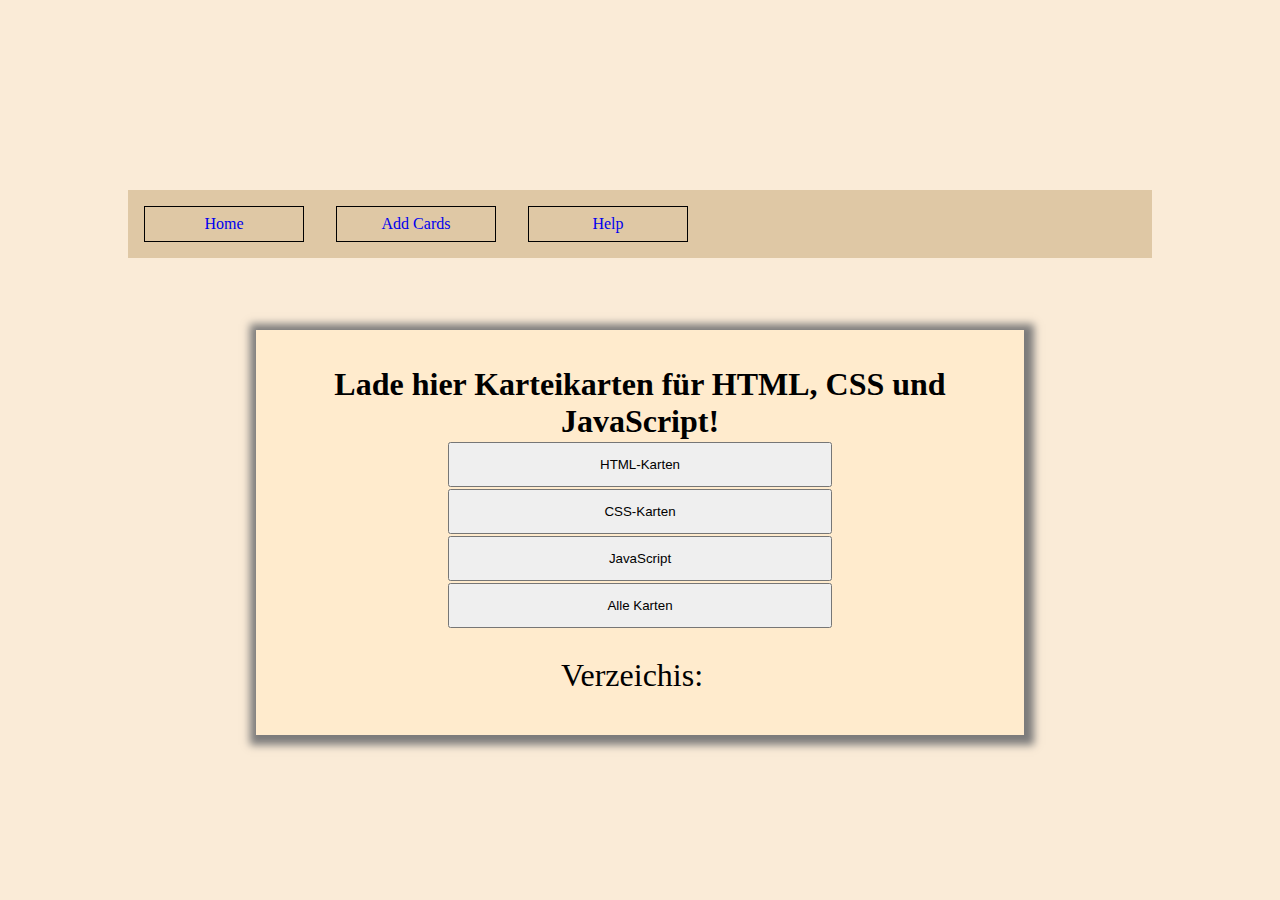
==== addCards.html @ 158c8177 "Fehler behoben, Funktion für schwere Karten hinzugefügt um diese öfter wiederholen zu können" ====
<!DOCTYPE html>
<html lang="de">
  <head>
    <meta charset="UTF-8" />
    <meta name="viewport" content="width=device-width, initial-scale=1.0" />
    <title>Karteikarten</title>
    <link rel="stylesheet" href="style.css" />
  </head>
  <body onload="render()">
    <header></header>
    <aside class="navContent">
      <ul class="navi">
        <li class="myCards"><a href="index.html">Home</a></li>
        <li class="addCards"><a href="#">Add Cards</a></li>
        <li class="help"><a href="#">Help</a></li>
      </ul>
    </aside><div class="content">
    <div class="addCard">
      <div class="cardCollection">
        <h4 class="uebh2">Lade hier Karteikarten für HTML, CSS und JavaScript!</h4>
        <p class="cardLoad">

          <button class="HTML" onclick="htmlCardsLoad()">HTML-Karten</button>
          <button class="cssCards" onclick="cssCardsLoad()">CSS-Karten</button>
          <button class="JavaScript" onclick="jsCardsLoad()">JavaScript</button>
          <button class="allCards" onclick="allCardsLoad()">Alle Karten</button>

        </p>
        <p class="cardLoadContent"></p>
      </div>
<!--       <div>
      <label for="frage">Frage:</label>
      <textarea name="frage" id="frage"></textarea></div>
      <div>
        <label for="antwort">Antwort:</label>
        <textarea name="antwort" id="antwort"></textarea>                       

      </div> -->
<!--       
       <button  id="addCardSend" onclick="addNewCard()">Karte hinzufügen</button>
    </div> -->
    <label for="">Verzeichis:</label>
    <div id="cardList"></div>
  </div>
    <script src="script.js"></script>
  </body>
</html>
---- style.css ----
*{
    box-sizing: border-box;
    margin: 0;
    padding: 0;
}

body{
    background-color: antiquewhite;
    display: flex;
    flex-direction: column;
    justify-content: center;
    align-items: center;
    margin: 0;
    height: 100dvh;
    gap: 3rem;
}

.ueb {
    text-align: center;
    font-size: 3rem;
    color: #120b6e;
}

.card, .addCard{
    width: 60vw;
    height: 45vh;
    display: flex; /* Flexbox aktivieren */
    justify-content: center; /* Horizontale Zentrierung */
    align-items: center; /* Vertikale Zentrierung */
    text-align: center; /* Zusätzliche Absicherung */
    flex-wrap: wrap;
    margin: 1.5rem auto;
    padding: 2rem;
    gap: 1rem;
    background-color: blanchedalmond;
    box-shadow: rgb(124, 123, 123) 0.1rem 0.1rem 0.5rem 0.5rem;
    
    font-family: Georgia, 'Times New Roman', Times, serif;
    font-size: 2rem;
}

.cardsLoad{
    display: flex; /* Flexbox aktivieren */
    justify-content: center; /* Horizontale Zentrierung */
    align-items: center; /* Vertikale Zentrierung */
    text-align: center; /* Zusätzliche Absicherung */
    flex-wrap: wrap;
    gap: 1rem;

}
.cardsLoad h1{
    width: 80vw;
}


.navContent{
    background-color: rgb(223, 200, 165);
    width: 80vw;
    height: auto;
    

}

.navi, a{
    text-decoration: none;
    list-style: none;
}

.navi{
    display: flex;
    flex-direction: row;
    padding: 0;
    margin: 0;
    margin: auto;
    
    
}

li{
    width: 10rem;
    margin: 1rem;
    display: block;
    padding: .5rem;
    border: 0.1rem solid black;
    text-align: center;
}

textarea {
    width: 20vw;
    height: 20vh;

    padding: 1rem;
}

button {
    width: 30vw;
    height: 5vh;
}

#spanBadCard{
    width: 10rem;
    border: .1rem, solid black;
    
    text-align: center;
    display: flex;
    justify-content: center;
    align-items: center;
    gap: 0.5rem;
}

@media (max-width:  35rem){
    body{
        display: block;
    }

    .navContent{
        width: 100vw;
    }

    .navi{
        height: auto;
        width: 100vw;
 
    }
    .card{
        
        margin: 2.5rem auto;
    }
    #cardList, .addCard{
        width: 80vw;
        margin: 2rem auto;
        height: auto;
        
    }
    textarea{
        width: 80vw;
        height: 10vh;
    }

    #nextCard {
        display: flex;
        justify-content: center;
        
    }
}

#cardList  li {
    width: 70vw;
    font-size: 1rem;
    margin: 0.01 auto;
    padding: 0.1rem;
    display: inline-block;
    flex-wrap: wrap;
    border-radius: 0.3rem;
}


label {
    display: block;
    padding: .2rem;
}

.front{
    font-size: 2rem;
    transition: all 2s linear 0.1s ;
    overflow: hidden;
    transition: transform 0.3s ease, box-shadow 0.3s ease; /* Animation */
    
}

.back{
    font-size: 2rem;
    transition: all 2s linear 0.1s ;
    overflow: hidden;
    transition: transform 0.3s ease, box-shadow 0.3s ease; /* Animation */
    
}


.card:hover{
    cursor: pointer;
    background-color: bisque;
    padding: 1rem;
    transform: translateY(-.1rem);
}

#nextCard {
    display: flex;
    justify-content: center;
    gap: 1rem; /* Abstand zwischen den Kindelementen */
}


#spanBadCard.hidden {
    display: none; /* Überschreibt alle vorherigen display-Regeln */
}


input[type="checkbox"] {
    width: 1rem;  /* Breite */
    height: 1rem; /* Höhe */
    border: 2px solid #333; /* Rand der Checkbox */
    border-radius: 0.5rem; /* Ecken abrunden */
    background-color: #f0f0f0; /* Hintergrundfarbe */
    cursor: pointer; /* Zeigt, dass die Checkbox klickbar ist */
    appearance: none; /* Entfernt das Standarddesign der Checkbox */
    transition: background-color 0.3s ease; /* Sanfte Übergänge bei Farbänderungen */
}

/* Wenn die Checkbox angehakt ist */
input[type="checkbox"]:checked {
    background-color: #da2c2c; /* Hintergrundfarbe, wenn angehakt */
    border-color: #8e5338; /* Randfarbe bei aktiviertem Zustand */
}

/* Wenn die Checkbox fokussiert wird */
input[type="checkbox"]:focus {
    outline: 2px solid #2196F3; /* Blauer Rand bei Fokussierung */
}


/* masseage falls keine Karten geladen sind */
.message {
    background-color: #f8d7da;
    color: #8d1a26;
    padding: 1rem;
    border: 1px solid #f5c6cb;
    border-radius: 0.25rem;
    margin: 1rem 0;
    display: none; /* Anfangs ausgeblendet */
}

/* Optional: Stil für die Animation */
.message.show {
    display: block;
    animation: fadeInOut 7s forwards; /* Einfading + Ausblenden nach 3 Sekunden */
}

@keyframes fadeInOut {
    0% {
        opacity: 0;
    }
    50% {
        opacity: 1;
    }
    100% {
        opacity: 0;
    }
}
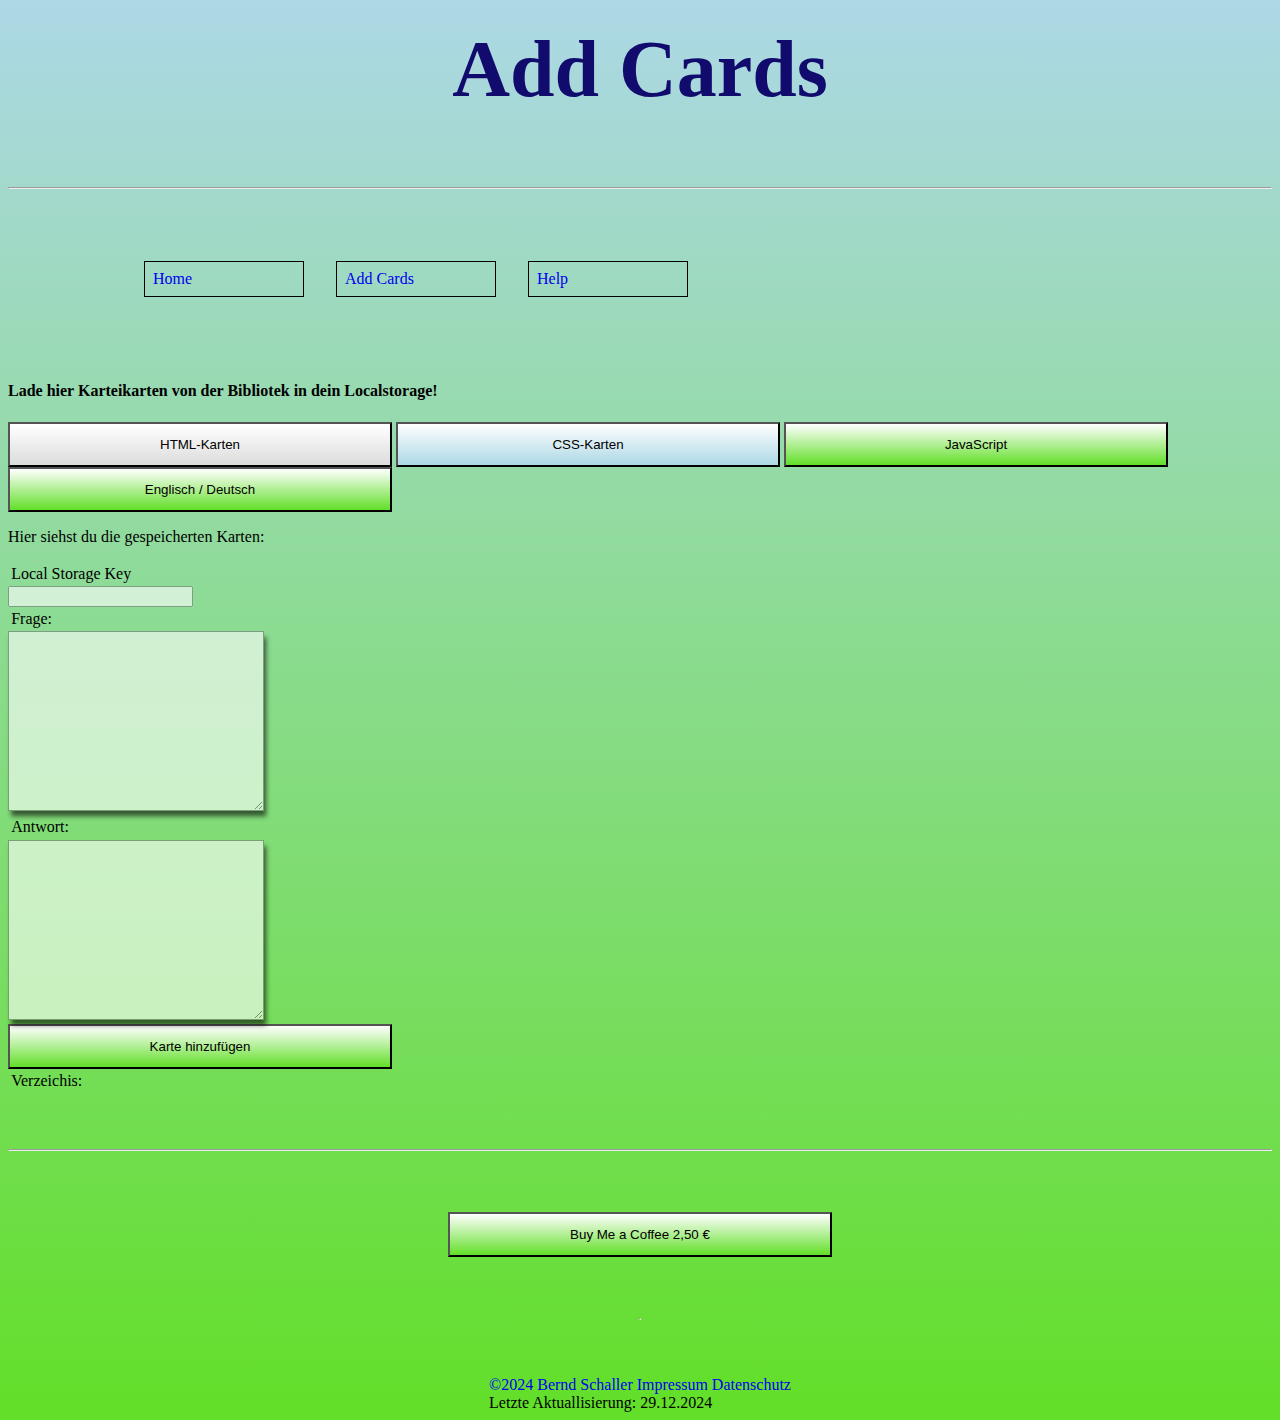
==== commit e2115ec7: "Einige verbesserung vorgenommen. nav wieder eingefügt karten laden und hinzufügen verbessert option " ====
--- a/addCards.html
+++ b/addCards.html
@@ -6,8 +6,9 @@
     <title>Karteikarten</title>
     <link rel="stylesheet" href="style.css" />
   </head>
-  <body onload="render()">
-    <header></header>
+  <body >
+    <h1 class="ueb">Add Cards</h1> 
+      <hr>
     <aside class="navContent">
       <ul class="navi">
         <li class="myCards"><a href="index.html">Home</a></li>
@@ -17,31 +18,56 @@
     </aside><div class="content">
     <div class="addCard">
       <div class="cardCollection">
-        <h4 class="uebh2">Lade hier Karteikarten für HTML, CSS und JavaScript!</h4>
+        <h4 class="uebh2">Lade hier Karteikarten von der Bibliotek in dein Localstorage!</h4>
         <p class="cardLoad">
 
-          <button class="HTML" onclick="htmlCardsLoad()">HTML-Karten</button>
+          <button class="htmlCards" onclick="htmlCardsLoad()">HTML-Karten</button>
           <button class="cssCards" onclick="cssCardsLoad()">CSS-Karten</button>
           <button class="JavaScript" onclick="jsCardsLoad()">JavaScript</button>
-          <button class="allCards" onclick="allCardsLoad()">Alle Karten</button>
+          <button class="engGer" onclick="engGerCardsLoad()">Englisch / Deutsch</button>
+          
 
         </p>
+        <p class="savedCards">Hier siehst du die gespeicherten Karten:</p>
         <p class="cardLoadContent"></p>
       </div>
-<!--       <div>
+      <div>
+        <label for="localKey">Local Storage Key</label>
+        <input type="text" id="localKey">
       <label for="frage">Frage:</label>
       <textarea name="frage" id="frage"></textarea></div>
       <div>
         <label for="antwort">Antwort:</label>
         <textarea name="antwort" id="antwort"></textarea>                       
 
-      </div> -->
-<!--       
+      </div>
+      
        <button  id="addCardSend" onclick="addNewCard()">Karte hinzufügen</button>
-    </div> -->
+    </div>
     <label for="">Verzeichis:</label>
     <div id="cardList"></div>
   </div>
-    <script src="script.js"></script>
+  <hr>
+  <div class="coffee">
+    <a 
+  href="https://www.paypal.com/donate?business=berndschaller@gmx.net&currency_code=EUR&amount=2.50">
+  <button>Buy Me a Coffee 2,50 €</button>
+  </div>
+  <hr>
+  <footer>
+    &copy;2024 Bernd Schaller <a href="impressum.html">Impressum</a> <a href="datenschutz.html">Datenschutz</a><br>
+    Letzte Aktuallisierung: 29.12.2024 <br>
+
+    
+      
+
+  </footer>
+  <script src="addcards.js"></script>
+  <script src="script.js"></script>
+  <script>
+
+
+  </script>
+
   </body>
 </html>
--- a/style.css
+++ b/style.css
@@ -1,42 +1,81 @@
 *{
-    box-sizing: border-box;
-    margin: 0;
-    padding: 0;
-}
+    box-sizing: border-box; 
+    --bg-color: linear-gradient(to top, rgb(98, 223, 40), rgb(173, 216, 230)); /* Frisches Grün + LightBlue */ /* LightBlue + Gainsboro */;
+    --button-img: linear-gradient(white, rgb(98, 223, 40));
+    --card-img: linear-gradient(white, rgb(229, 255, 0));
+    --card-img-css: linear-gradient(white, rgb(173, 216, 230)); /* LightBlue */;
+    --card-img-js:linear-gradient(white, rgb(255, 239, 186)); /* PaleYellow */;
+    --card-img-allCards: linear-gradient(to right, #ff7e5f, #feb47b); /* Orange und Pink */
+
+    --card-img-html:linear-gradient(white, rgb(220, 220, 220)); /* Gainsboro */;
+    --card-img-badCards: linear-gradient(white, rgb(255, 182, 193)); /* LightPink */;
+    
+}
+
+.htmlCards{
+    background-image: var(--card-img-html);
+}
+.allCards{
+    background-image: var(--card-img-allCards);
+}
+.cssCards{
+    background-image: var(--card-img-css);
+}
+.jsCards{
+    background-image: var(--card-img-js);
+}
+
+.badCards{
+    background-image: var(--card-img-badCards);
+}
+
 
 body{
     background-color: antiquewhite;
+    background-image: var(--bg-color);
     display: flex;
     flex-direction: column;
     justify-content: center;
     align-items: center;
-    margin: 0;
-    height: 100dvh;
+    height: auto;
+    min-height: 100vh;
+    
     gap: 3rem;
 }
 
-.ueb {
+@font-face {
+    font-display: swap; /* Check https://developer.mozilla.org/en-US/docs/Web/CSS/@font-face/font-display for other options. */
+    font-family: 'Great Vibes';
+    font-style: normal;
+    font-weight: 400;
+    src: url('./fonts/great-vibes-v19-latin_latin-ext-regular.woff2') format('woff2'); /* Chrome 36+, Opera 23+, Firefox 39+, Safari 12+, iOS 10+ */
+  }
+
+h1.ueb {
+    margin: 1rem;
     text-align: center;
-    font-size: 3rem;
+    font-size: 5rem;
     color: #120b6e;
-}
-
-.card, .addCard{
-    width: 60vw;
-    height: 45vh;
+    font-family: 'Great Vibes';
+}
+
+.card {
+    width: 80vw;
+    height: 25vh;
     display: flex; /* Flexbox aktivieren */
     justify-content: center; /* Horizontale Zentrierung */
     align-items: center; /* Vertikale Zentrierung */
     text-align: center; /* Zusätzliche Absicherung */
-    flex-wrap: wrap;
     margin: 1.5rem auto;
-    padding: 2rem;
-    gap: 1rem;
+    padding: 0.2rem;
     background-color: blanchedalmond;
+    background-image: var(--card-img);
     box-shadow: rgb(124, 123, 123) 0.1rem 0.1rem 0.5rem 0.5rem;
     
     font-family: Georgia, 'Times New Roman', Times, serif;
-    font-size: 2rem;
+    font-size: auto; /* Entfernen, nicht nötig */
+    overflow: hidden; /* Verhindert Überlauf des Inhalts */
+    word-wrap: break-word; /* Erlaubt Zeilenumbruch bei langen Wörtern */
 }
 
 .cardsLoad{
@@ -54,7 +93,7 @@
 
 
 .navContent{
-    background-color: rgb(223, 200, 165);
+    background-color: var(--bg-color);
     width: 80vw;
     height: auto;
     
@@ -79,7 +118,10 @@
 li{
     width: 10rem;
     margin: 1rem;
-    display: block;
+    display: flex;
+    align-items: center; /* Vertikale Zentrierung des Textes */
+    justify-content: space-between; /* Setzt den Text links und das "X"-Element rechts */
+   
     padding: .5rem;
     border: 0.1rem solid black;
     text-align: center;
@@ -90,14 +132,21 @@
     height: 20vh;
 
     padding: 1rem;
+    box-shadow: black .2rem .4rem .3rem;
+}
+textarea, input{
+    opacity: .6;
+    
 }
 
 button {
     width: 30vw;
     height: 5vh;
+    background-image: var(--button-img);
 }
 
 #spanBadCard{
+    background-image: var(--card-img-badCards);
     width: 10rem;
     border: .1rem, solid black;
     
@@ -111,6 +160,12 @@
 @media (max-width:  35rem){
     body{
         display: block;
+        margin: 0;
+        padding: 0;
+        
+    }
+    main{
+        padding: 1rem;
     }
 
     .navContent{
@@ -141,6 +196,10 @@
         display: flex;
         justify-content: center;
         
+    }
+
+    footer{
+        padding: 1rem;
     }
 }
 
@@ -161,7 +220,8 @@
 }
 
 .front{
-    font-size: 2rem;
+    margin: 0;
+    font-size: auto;
     transition: all 2s linear 0.1s ;
     overflow: hidden;
     transition: transform 0.3s ease, box-shadow 0.3s ease; /* Animation */
@@ -223,10 +283,10 @@
 .message {
     background-color: #f8d7da;
     color: #8d1a26;
-    padding: 1rem;
+    padding: 0.11rem;
     border: 1px solid #f5c6cb;
     border-radius: 0.25rem;
-    margin: 1rem 0;
+    margin: .11rem 0;
     display: none; /* Anfangs ausgeblendet */
 }
 
@@ -247,3 +307,51 @@
         opacity: 0;
     }
 }
+
+
+hr{
+    width: 100%;
+}
+
+
+
+.closeButton {
+    cursor: pointer;
+    color: red;
+    text-align: right;
+    cursor: pointer;
+    align-self: flex-start;
+    order: 1;
+    font-size: 1rem;
+    padding: 0.1rem;
+}
+
+.closeButton:hover {
+    color: darkred;
+}
+
+
+.coffee{
+    display: flex;
+    margin: 0.3rem;
+    justify-content: center;
+}
+
+.cardList {
+    display: grid;
+    grid-template-columns: 1fr auto; /* Erstes Element (Text) nimmt den Platz, "X" hat die auto-Größe */
+    align-items: center; /* Vertikale Zentrierung des Textes */
+    margin-bottom: 5px; /* Abstand zwischen den Listeneinträgen */
+    padding-right: 30px; /* Gibt Platz für das "X"-Element auf der rechten Seite */
+}
+
+.cButton {
+    cursor: pointer; /* Mauszeiger ändert sich, wenn man mit der Maus über das "X" fährt */
+    font-weight: bold;
+    color: red; /* Du kannst die Farbe anpassen */
+    font-size: 18px; /* Du kannst die Größe anpassen */
+    background: none; /* Keine Hintergrundfarbe */
+    border: none; /* Kein Rand */
+    padding: 5px; /* Platz um das "X" herum */
+    justify-self: end;
+}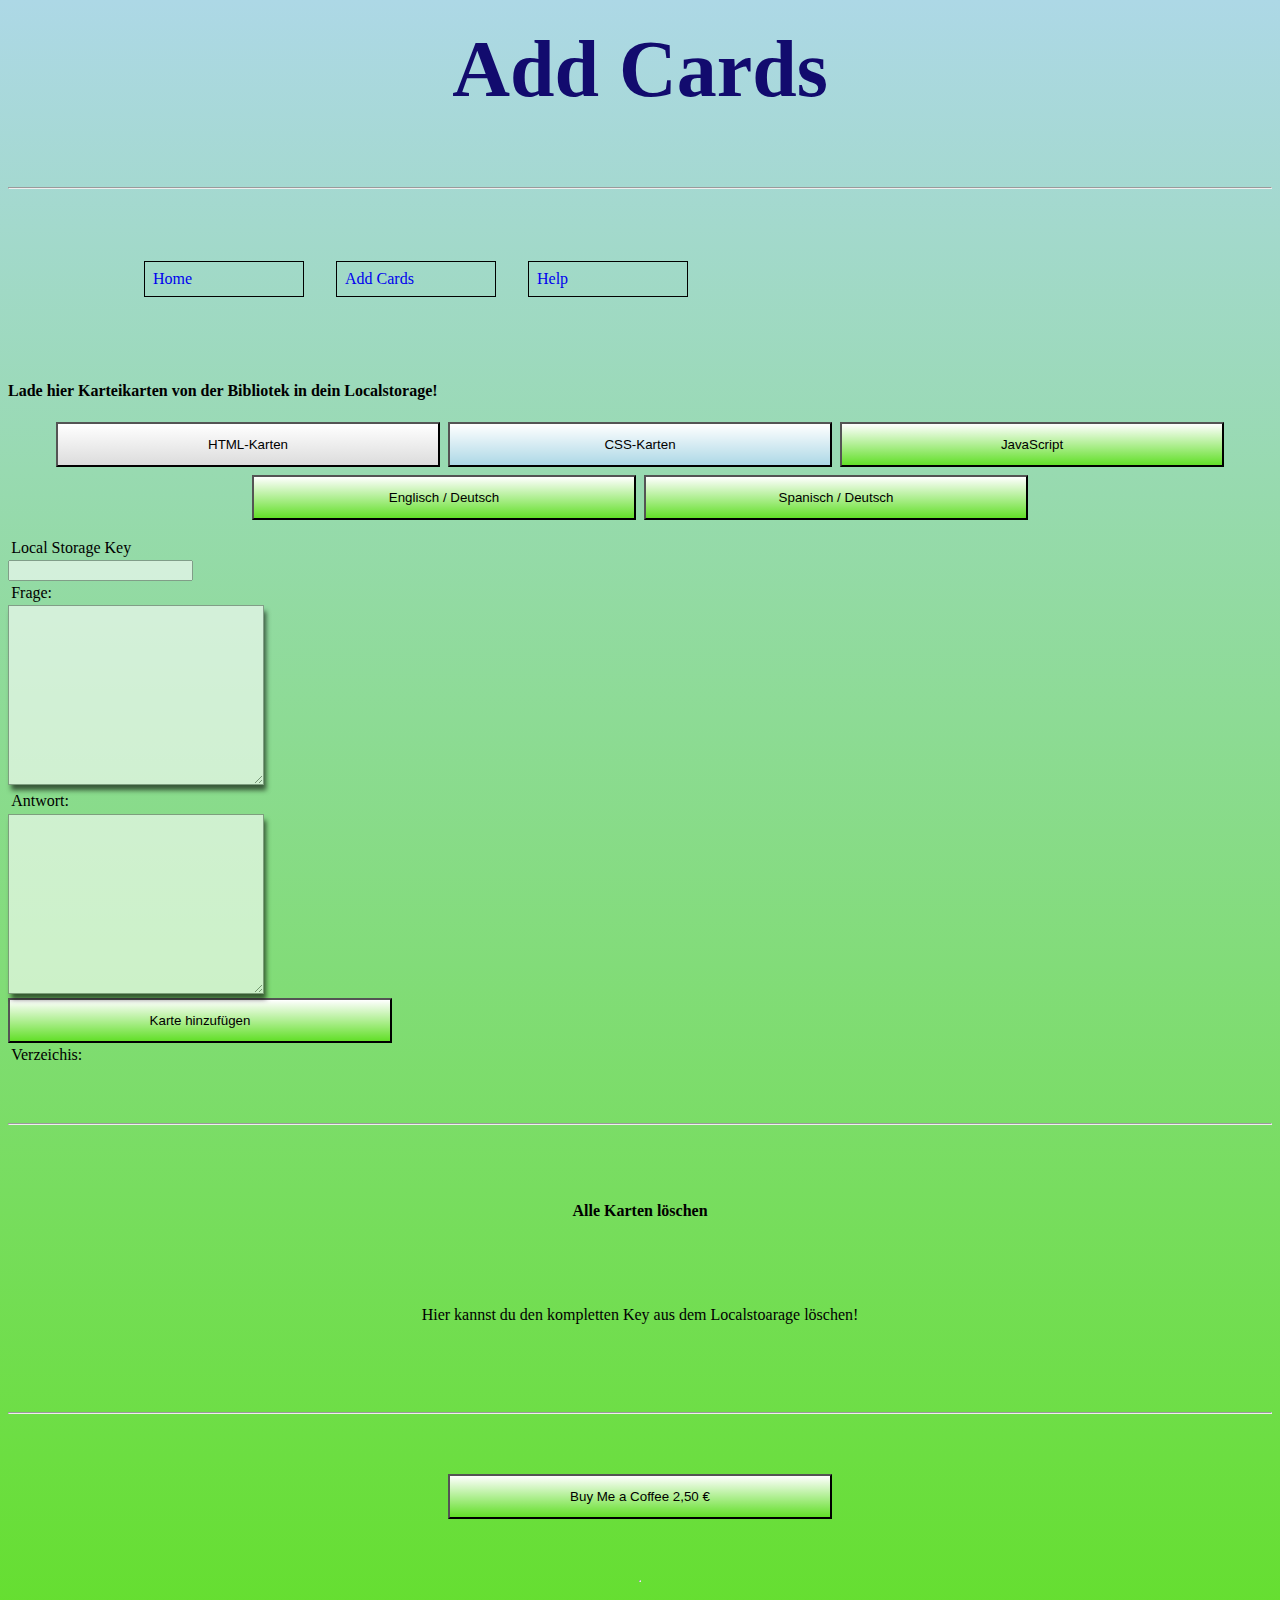
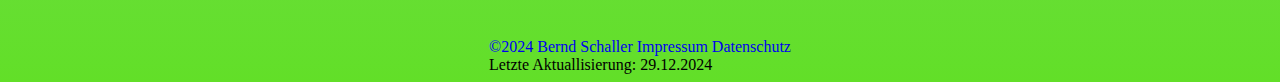
==== commit f2871706: "Ebenen im Local storage eingefügt LocalStorage key kann man nun komplett löschen neue Vorlesefunktio" ====
--- a/addCards.html
+++ b/addCards.html
@@ -25,6 +25,7 @@
           <button class="cssCards" onclick="cssCardsLoad()">CSS-Karten</button>
           <button class="JavaScript" onclick="jsCardsLoad()">JavaScript</button>
           <button class="engGer" onclick="engGerCardsLoad()">Englisch / Deutsch</button>
+          <button class="engGer" onclick="spaGerCardsLoad()">Spanisch / Deutsch</button>
           
 
         </p>
@@ -46,6 +47,12 @@
     </div>
     <label for="">Verzeichis:</label>
     <div id="cardList"></div>
+  </div>
+  <hr>
+  <h4>Alle Karten löschen</h4>
+  <div>
+    <p>Hier kannst du den kompletten Key aus dem Localstoarage löschen!</p>
+    <p class="deleteKey"></p>
   </div>
   <hr>
   <div class="coffee">
--- a/style.css
+++ b/style.css
@@ -2,7 +2,8 @@
     box-sizing: border-box; 
     --bg-color: linear-gradient(to top, rgb(98, 223, 40), rgb(173, 216, 230)); /* Frisches Grün + LightBlue */ /* LightBlue + Gainsboro */;
     --button-img: linear-gradient(white, rgb(98, 223, 40));
-    --card-img: linear-gradient(white, rgb(229, 255, 0));
+    --card-img: linear-gradient(white, rgb(245, 235, 220));
+
     --card-img-css: linear-gradient(white, rgb(173, 216, 230)); /* LightBlue */;
     --card-img-js:linear-gradient(white, rgb(255, 239, 186)); /* PaleYellow */;
     --card-img-allCards: linear-gradient(to right, #ff7e5f, #feb47b); /* Orange und Pink */
@@ -78,13 +79,13 @@
     word-wrap: break-word; /* Erlaubt Zeilenumbruch bei langen Wörtern */
 }
 
-.cardsLoad{
+.cardsLoad, .level, .cardLoad{
     display: flex; /* Flexbox aktivieren */
     justify-content: center; /* Horizontale Zentrierung */
     align-items: center; /* Vertikale Zentrierung */
     text-align: center; /* Zusätzliche Absicherung */
     flex-wrap: wrap;
-    gap: 1rem;
+    gap: .5rem;
 
 }
 .cardsLoad h1{
@@ -143,6 +144,17 @@
     width: 30vw;
     height: 5vh;
     background-image: var(--button-img);
+}
+.deleteKey{
+    display: flex;
+    align-items: center;
+    justify-content: center;
+    flex-wrap: wrap;
+    gap: 0.2rem;
+}
+.deleteKey button{
+    
+    color: red;
 }
 
 #spanBadCard{
@@ -268,15 +280,18 @@
 }
 
 /* Wenn die Checkbox angehakt ist */
-input[type="checkbox"]:checked {
-    background-color: #da2c2c; /* Hintergrundfarbe, wenn angehakt */
+#nextCardButtonFalse {
+    background-image: var(--card-img-badCards); /* Hintergrundfarbe, wenn angehakt */
     border-color: #8e5338; /* Randfarbe bei aktiviertem Zustand */
 }
 
-/* Wenn die Checkbox fokussiert wird */
-input[type="checkbox"]:focus {
-    outline: 2px solid #2196F3; /* Blauer Rand bei Fokussierung */
-}
+/* Wenn die Checkbox angehakt ist */
+#nextCardButtonTrue {
+    background-image: var(--button-img); /* Hintergrundfarbe, wenn angehakt */
+    border-color: #4c8e38; /* Randfarbe bei aktiviertem Zustand */
+}
+
+
 
 
 /* masseage falls keine Karten geladen sind */
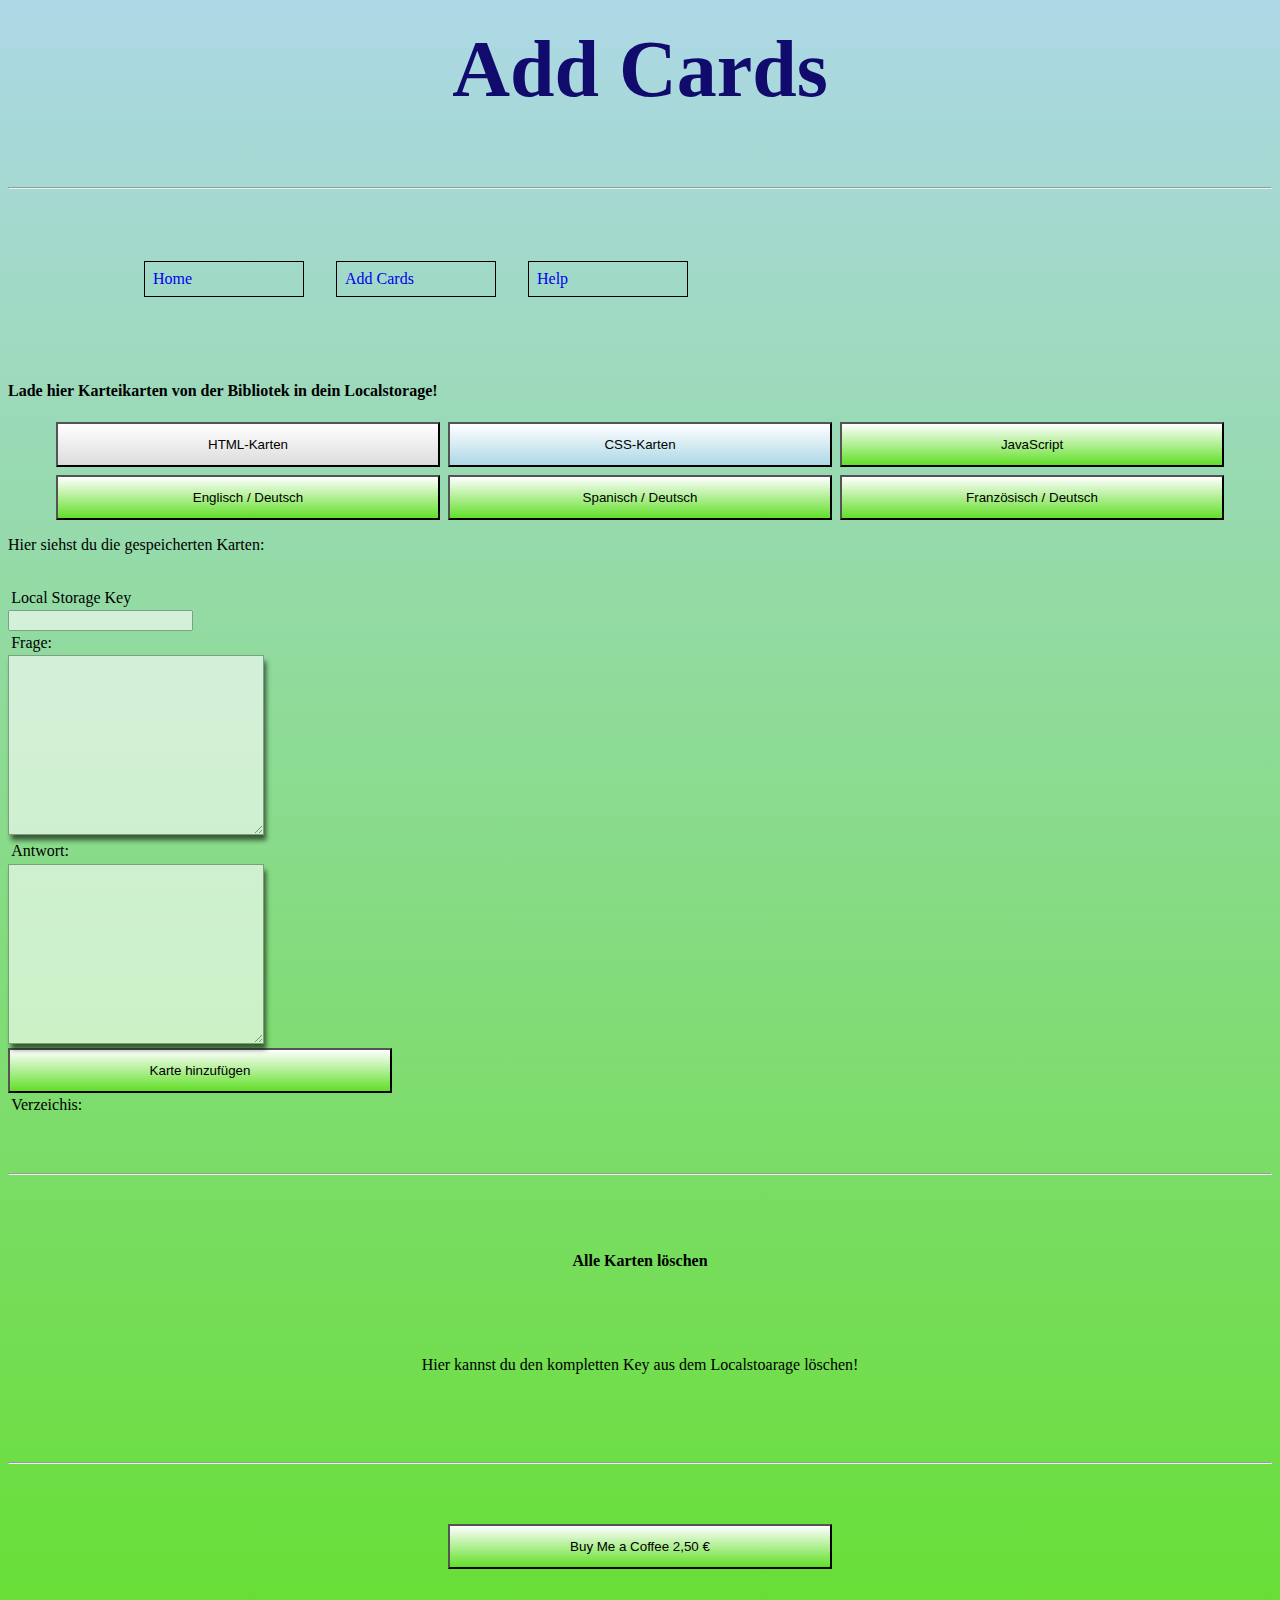
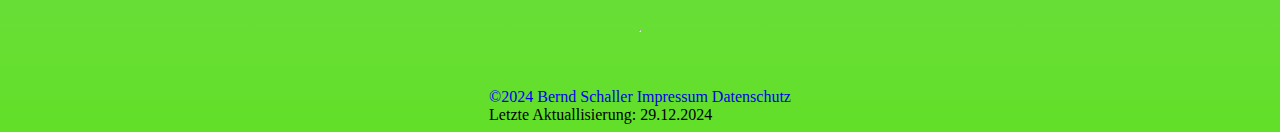
==== commit 508fc2eb: "bugs behoben bei addCards werden jetzt die karten geladen wenn man auf den KEY Button drückt" ====
--- a/addCards.html
+++ b/addCards.html
@@ -13,7 +13,7 @@
       <ul class="navi">
         <li class="myCards"><a href="index.html">Home</a></li>
         <li class="addCards"><a href="#">Add Cards</a></li>
-        <li class="help"><a href="#">Help</a></li>
+        <li class="help"><a href="help.html">Help</a></li>
       </ul>
     </aside><div class="content">
     <div class="addCard">
@@ -26,10 +26,12 @@
           <button class="JavaScript" onclick="jsCardsLoad()">JavaScript</button>
           <button class="engGer" onclick="engGerCardsLoad()">Englisch / Deutsch</button>
           <button class="engGer" onclick="spaGerCardsLoad()">Spanisch / Deutsch</button>
+          <button class="frGer" onclick="frGerCardsLoad()">Französisch / Deutsch</button>
           
 
         </p>
-        <p class="savedCards">Hier siehst du die gespeicherten Karten:</p>
+        <p>Hier siehst du die gespeicherten Karten:</p>
+        <p class="savedCards"></p>
         <p class="cardLoadContent"></p>
       </div>
       <div>
--- a/style.css
+++ b/style.css
@@ -79,7 +79,7 @@
     word-wrap: break-word; /* Erlaubt Zeilenumbruch bei langen Wörtern */
 }
 
-.cardsLoad, .level, .cardLoad{
+.cardsLoad, .level, .cardLoad, .savedCards{
     display: flex; /* Flexbox aktivieren */
     justify-content: center; /* Horizontale Zentrierung */
     align-items: center; /* Vertikale Zentrierung */
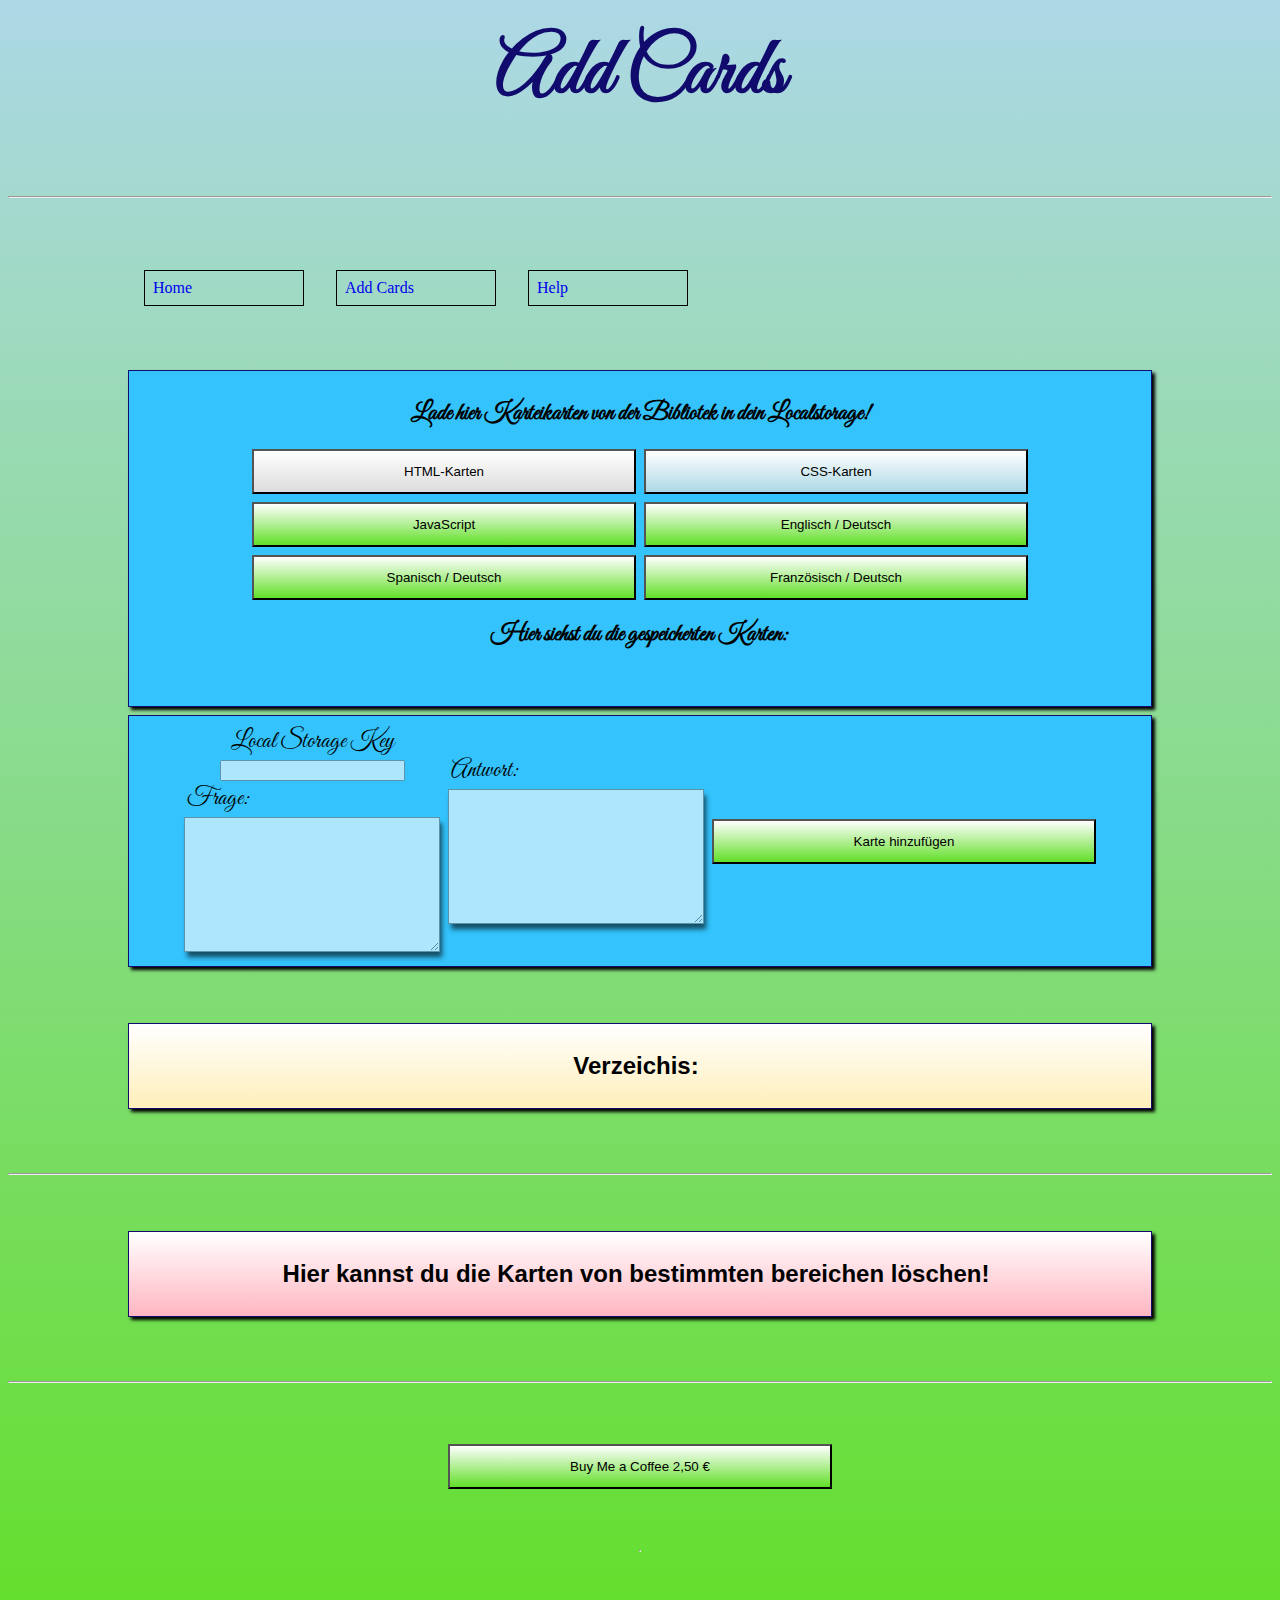
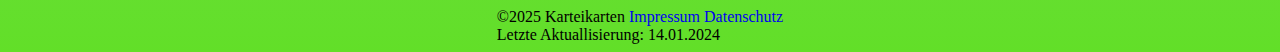
==== commit ebc2928a: "Verzeichnis var erstellt, jQuery hinzugefügt, fenster zum keyLöschen hinzugefügt, addCards verbesser" ====
--- a/addCards.html
+++ b/addCards.html
@@ -4,7 +4,8 @@
     <meta charset="UTF-8" />
     <meta name="viewport" content="width=device-width, initial-scale=1.0" />
     <title>Karteikarten</title>
-    <link rel="stylesheet" href="style.css" />
+    <link rel="stylesheet" href="lib/css/style.css"/>
+    <link rel="stylesheet" href="lib/css/okWindow.css"/>
   </head>
   <body >
     <h1 class="ueb">Add Cards</h1> 
@@ -15,10 +16,11 @@
         <li class="addCards"><a href="#">Add Cards</a></li>
         <li class="help"><a href="help.html">Help</a></li>
       </ul>
-    </aside><div class="content">
+    </aside>
+    
     <div class="addCard">
       <div class="cardCollection">
-        <h4 class="uebh2">Lade hier Karteikarten von der Bibliotek in dein Localstorage!</h4>
+        <h2 class="inhalt">Lade hier Karteikarten von der Bibliotek in dein Localstorage!</h2>
         <p class="cardLoad">
 
           <button class="htmlCards" onclick="htmlCardsLoad()">HTML-Karten</button>
@@ -30,32 +32,44 @@
           
 
         </p>
-        <p>Hier siehst du die gespeicherten Karten:</p>
+        <div class="savedCard">
+          <h2>Hier siehst du die gespeicherten Karten:</p>
         <p class="savedCards"></p>
         <p class="cardLoadContent"></p>
+        </div>
+        
       </div>
-      <div>
-        <label for="localKey">Local Storage Key</label>
-        <input type="text" id="localKey">
-      <label for="frage">Frage:</label>
-      <textarea name="frage" id="frage"></textarea></div>
-      <div>
-        <label for="antwort">Antwort:</label>
-        <textarea name="antwort" id="antwort"></textarea>                       
+      <div class="selfCards">
+        <div>
+          <label for="localKey" class="lsKey">Local Storage Key</label>
+          <input type="text" id="localKey"><br>
+        <label for="frage" class="lsKeyF">Frage:</label>
+        <textarea name="frage" id="frage"></textarea></div>
+        <div>
+          <label for="antwort" class="lsKeyA">Antwort:</label>
+          <textarea name="antwort" id="antwort"></textarea>                       
+  
+        </div>
+        
+         <button  id="addCardSend" onclick="addNewCard()">Karte hinzufügen</button>
+      </div>
 
-      </div>
-      
-       <button  id="addCardSend" onclick="addNewCard()">Karte hinzufügen</button>
     </div>
-    <label for="">Verzeichis:</label>
-    <div id="cardList"></div>
+    <div class="cardVerzeichnis">
+      <h2>Verzeichis:</h2>
+      <div id="cardList"></div>
+    </div>
+    
+
+  <hr>
+  <div class="keyDelete">
+
+      <h2>Hier kannst du die Karten von bestimmten bereichen löschen!</h2>
+      <p class="deleteKey"></p>
+    
   </div>
-  <hr>
-  <h4>Alle Karten löschen</h4>
-  <div>
-    <p>Hier kannst du den kompletten Key aus dem Localstoarage löschen!</p>
-    <p class="deleteKey"></p>
-  </div>
+
+
   <hr>
   <div class="coffee">
     <a 
@@ -71,8 +85,10 @@
       
 
   </footer>
-  <script src="addcards.js"></script>
-  <script src="script.js"></script>
+  <script src="lib/js/addcards.js"></script>
+  <script src="lib/js/jquery371min.js"></script>
+  <script src="lib/js/script.js"></script>
+  <script src="lib/js/jquery.js"></script>
   <script>
 
 
--- a/lib/css/style.css
+++ b/lib/css/style.css
@@ -0,0 +1,405 @@
+*{
+    box-sizing: border-box; 
+    --bg-color: linear-gradient(to top, rgb(98, 223, 40), rgb(173, 216, 230)); /* Frisches Grün + LightBlue */ /* LightBlue + Gainsboro */;
+    --button-img: linear-gradient(white, rgb(98, 223, 40));
+    --card-img: linear-gradient(white, rgb(245, 235, 220));
+
+    --card-img-css: linear-gradient(white, rgb(173, 216, 230)); /* LightBlue */;
+    --card-img-js:linear-gradient(white, rgb(255, 239, 186)); /* PaleYellow */;
+    --card-img-allCards: linear-gradient(to right, #ff7e5f, #feb47b); /* Orange und Pink */
+
+    --card-img-html:linear-gradient(white, rgb(220, 220, 220)); /* Gainsboro */;
+    --card-img-badCards: linear-gradient(white, rgb(255, 182, 193)); /* LightPink */;
+    
+}
+
+.selfCards, .cardVerzeichnis, .keyDelete, .cardCollection{
+    margin: 0 auto;
+    border: #120b6e solid 1px;
+    width: 80vw;
+    padding: 0.5rem;
+    background-color: #34c3fc;
+    font-family: 'Great Vibes';
+    box-shadow: .2rem .2rem .2rem black;
+    text-align: center;
+    gap: .5rem;
+    margin-bottom: 0.5rem
+}
+.cardVerzeichnis, .keyDelete{
+
+    font-family: sans-serif;
+}
+.cardVerzeichnis{
+    background-image: var(--card-img-js);
+}
+
+.lsKeyF, .lsKeyA{
+    display: block;
+    text-align: left;
+    align-items: left;
+}
+
+
+
+
+.htmlCards{
+    background-image: var(--card-img-html);
+}
+.allCards{
+    background-image: var(--card-img-allCards);
+}
+.cssCards{
+    background-image: var(--card-img-css);
+}
+.jsCards{
+    background-image: var(--card-img-js);
+}
+
+.badCards{
+    background-image: var(--card-img-badCards);
+}
+
+
+body{
+    background-color: antiquewhite;
+    background-image: var(--bg-color);
+    display: flex;
+    flex-direction: column;
+    justify-content: center;
+    align-items: center;
+    height: auto;
+    min-height: 100vh;
+    
+    gap: 3rem;
+}
+
+@font-face {
+    font-display: swap; /* Check https://developer.mozilla.org/en-US/docs/Web/CSS/@font-face/font-display for other options. */
+    font-family: 'Great Vibes';
+    font-style: normal;
+    font-weight: 400;
+    src: url('/lib/fonts/great-vibes-v19-latin_latin-ext-regular.woff2') format('woff2'); /* Chrome 36+, Opera 23+, Firefox 39+, Safari 12+, iOS 10+ */
+  }
+
+h1.ueb {
+    margin: 1rem;
+    text-align: center;
+    font-size: 5rem;
+    color: #120b6e;
+    font-family: 'Great Vibes';
+}
+
+.card {
+    width: 80vw;
+    height: 25vh;
+    display: flex; /* Flexbox aktivieren */
+    justify-content: center; /* Horizontale Zentrierung */
+    align-items: center; /* Vertikale Zentrierung */
+    text-align: center; /* Zusätzliche Absicherung */
+    margin: 1.5rem auto;
+    padding: 0.2rem;
+    background-color: blanchedalmond;
+    background-image: var(--card-img);
+    box-shadow: rgb(124, 123, 123) 0.1rem 0.1rem 0.5rem 0.5rem;
+    
+    font-family: Georgia, 'Times New Roman', Times, serif;
+    font-size: auto; /* Entfernen, nicht nötig */
+    overflow: hidden; /* Verhindert Überlauf des Inhalts */
+    word-wrap: break-word; /* Erlaubt Zeilenumbruch bei langen Wörtern */
+}
+
+.cardsLoad, .level, .cardLoad, .savedCards, .selfCards, .cardVerzeichnis, .keyDelete{
+    display: flex; /* Flexbox aktivieren */
+    justify-content: center; /* Horizontale Zentrierung */
+    align-items: center; /* Vertikale Zentrierung */
+    text-align: center; /* Zusätzliche Absicherung */
+    flex-wrap: wrap;
+    gap: .5rem;
+
+}
+.cardsLoad h1{
+    width: 80vw;
+}
+
+
+.navContent{
+    background-color: var(--bg-color);
+    width: 80vw;
+    height: auto;
+    
+
+}
+
+.navi, a{
+    text-decoration: none;
+    list-style: none;
+}
+
+.navi{
+    display: flex;
+    flex-direction: row;
+    padding: 0;
+    margin: 0;
+    margin: auto;
+    
+    
+}
+
+li{
+    width: 10rem;
+    margin: 1rem;
+    display: flex;
+    align-items: center; /* Vertikale Zentrierung des Textes */
+    justify-content: space-between; /* Setzt den Text links und das "X"-Element rechts */
+   
+    padding: .5rem;
+    border: 0.1rem solid black;
+    text-align: center;
+}
+
+textarea {
+    width: 20vw;
+    height: 15vh;
+
+    padding: 1rem;
+    box-shadow: black .2rem .4rem .3rem;
+}
+textarea, input{
+    opacity: .6;
+    
+}
+
+button {
+    width: 30vw;
+    height: 5vh;
+    background-image: var(--button-img);
+}
+.deleteKey{
+    display: flex;
+    align-items: center;
+    justify-content: center;
+    flex-wrap: wrap;
+    gap: 0.2rem;
+}
+.deleteKey button{
+    
+    color: red;
+}
+
+#spanBadCard{
+    background-image: var(--card-img-badCards);
+    width: 10rem;
+    border: .1rem, solid black;
+    
+    text-align: center;
+    display: flex;
+    justify-content: center;
+    align-items: center;
+    gap: 0.5rem;
+}
+
+@media (max-width:  35rem){
+    body{
+        display: block;
+        margin: 0;
+        padding: 0;
+        
+    }
+    main{
+        padding: 1rem;
+    }
+
+    .navContent{
+        width: 100vw;
+    }
+
+    .navi{
+        height: auto;
+        width: 100vw;
+ 
+    }
+    .card{
+        
+        margin: 2.5rem auto;
+    }
+    #cardList, .addCard{
+        width: 80vw;
+        margin: 0rem auto;
+        height: auto;
+        
+    }
+    textarea{
+        width: 70vw;
+        height: 5vh;
+    }
+
+    #nextCard {
+        display: flex;
+        justify-content: center;
+        
+    }
+
+    footer{
+        padding: 1rem;
+    }
+}
+
+#cardList  li {
+    width: 70vw;
+    font-size: 1rem;
+    margin: 0.01 auto;
+    padding: 0.1rem;
+    display: inline-block;
+    flex-wrap: wrap;
+    border-radius: 0.3rem;
+}
+
+
+.lsKey, .lsKeyA, .lsKeyF {
+    display: block;
+    padding: .2rem;
+    font-size: 1.5rem;
+}
+.keyDelete{
+    background-image: var(--card-img-badCards);
+}
+
+.front{
+    margin: 0;
+    font-size: auto;
+    transition: all 2s linear 0.1s ;
+    overflow: hidden;
+    transition: transform 0.3s ease, box-shadow 0.3s ease; /* Animation */
+    
+}
+
+.back{
+    font-size: 2rem;
+    transition: all 2s linear 0.1s ;
+    overflow: hidden;
+    transition: transform 0.3s ease, box-shadow 0.3s ease; /* Animation */
+    
+}
+
+
+.card:hover{
+    cursor: pointer;
+    background-color: bisque;
+    padding: 1rem;
+    transform: translateY(-.1rem);
+}
+
+#nextCard {
+    display: flex;
+    justify-content: center;
+    gap: 1rem; /* Abstand zwischen den Kindelementen */
+}
+
+
+#spanBadCard.hidden {
+    display: none; /* Überschreibt alle vorherigen display-Regeln */
+}
+
+
+input[type="checkbox"] {
+    width: 1rem;  /* Breite */
+    height: 1rem; /* Höhe */
+    border: 2px solid #333; /* Rand der Checkbox */
+    border-radius: 0.5rem; /* Ecken abrunden */
+    background-color: #f0f0f0; /* Hintergrundfarbe */
+    cursor: pointer; /* Zeigt, dass die Checkbox klickbar ist */
+    appearance: none; /* Entfernt das Standarddesign der Checkbox */
+    transition: background-color 0.3s ease; /* Sanfte Übergänge bei Farbänderungen */
+}
+
+/* Wenn die Checkbox angehakt ist */
+#nextCardButtonFalse {
+    background-image: var(--card-img-badCards); /* Hintergrundfarbe, wenn angehakt */
+    border-color: #8e5338; /* Randfarbe bei aktiviertem Zustand */
+}
+
+/* Wenn die Checkbox angehakt ist */
+#nextCardButtonTrue {
+    background-image: var(--button-img); /* Hintergrundfarbe, wenn angehakt */
+    border-color: #4c8e38; /* Randfarbe bei aktiviertem Zustand */
+}
+
+
+
+
+/* masseage falls keine Karten geladen sind */
+.message {
+    background-color: #f8d7da;
+    color: #8d1a26;
+    padding: 0.11rem;
+    border: 1px solid #f5c6cb;
+    border-radius: 0.25rem;
+    margin: .11rem 0;
+    display: none; /* Anfangs ausgeblendet */
+}
+
+/* Optional: Stil für die Animation */
+.message.show {
+    display: block;
+    animation: fadeInOut 7s forwards; /* Einfading + Ausblenden nach 3 Sekunden */
+}
+
+@keyframes fadeInOut {
+    0% {
+        opacity: 0;
+    }
+    50% {
+        opacity: 1;
+    }
+    100% {
+        opacity: 0;
+    }
+}
+
+
+hr{
+    width: 100%;
+}
+
+
+
+.closeButton {
+    cursor: pointer;
+    color: red;
+    text-align: right;
+    cursor: pointer;
+    align-self: flex-start;
+    order: 1;
+    font-size: 1rem;
+    padding: 0.1rem;
+}
+
+.closeButton:hover {
+    color: darkred;
+}
+
+
+.coffee{
+    display: flex;
+    margin: 0.3rem;
+    justify-content: center;
+}
+
+.cardList {
+    display: grid;
+    grid-template-columns: 1fr auto; /* Erstes Element (Text) nimmt den Platz, "X" hat die auto-Größe */
+    align-items: center; /* Vertikale Zentrierung des Textes */
+    margin-bottom: 5px; /* Abstand zwischen den Listeneinträgen */
+    padding-right: 30px; /* Gibt Platz für das "X"-Element auf der rechten Seite */
+}
+
+.cButton {
+    cursor: pointer; /* Mauszeiger ändert sich, wenn man mit der Maus über das "X" fährt */
+    font-weight: bold;
+    color: red; /* Du kannst die Farbe anpassen */
+    font-size: 18px; /* Du kannst die Größe anpassen */
+    background: none; /* Keine Hintergrundfarbe */
+    border: none; /* Kein Rand */
+    padding: 5px; /* Platz um das "X" herum */
+    justify-self: end;
+}--- a/lib/css/okWindow.css
+++ b/lib/css/okWindow.css
@@ -0,0 +1,45 @@
+/* Modal-Hintergrund */
+.modal {
+    position: fixed;
+    top: 0;
+    left: 0;
+    width: 100%;
+    height: 100%;
+    background-color: rgba(0, 0, 0, 0.5);
+    display: flex;
+    justify-content: center;
+    align-items: center;
+    z-index: 1000;
+}
+
+/* Modal-Inhalt */
+.modal-content {
+    background: rgba(184, 20, 20, 0.781);
+    padding: 20px;
+    border-radius: 10px;
+    text-align: center;
+    box-shadow: 0 4px 8px rgba(0, 0, 0, 0.2);
+}
+
+/* Buttons im Modal */
+.modal-button {
+    margin: 10px;
+    padding: 10px 20px;
+    border: none;
+    border-radius: 5px;
+    cursor: pointer;
+    font-size: 16px;
+}
+
+/* "Ja"-Button */
+#confirmYes {
+    background-image: var(--card-img-badCards);
+    
+    color: rgb(253, 3, 3);
+}
+
+/* "Nein"-Button */
+#confirmNo {
+    
+    color: rgb(255, 255, 255);
+}
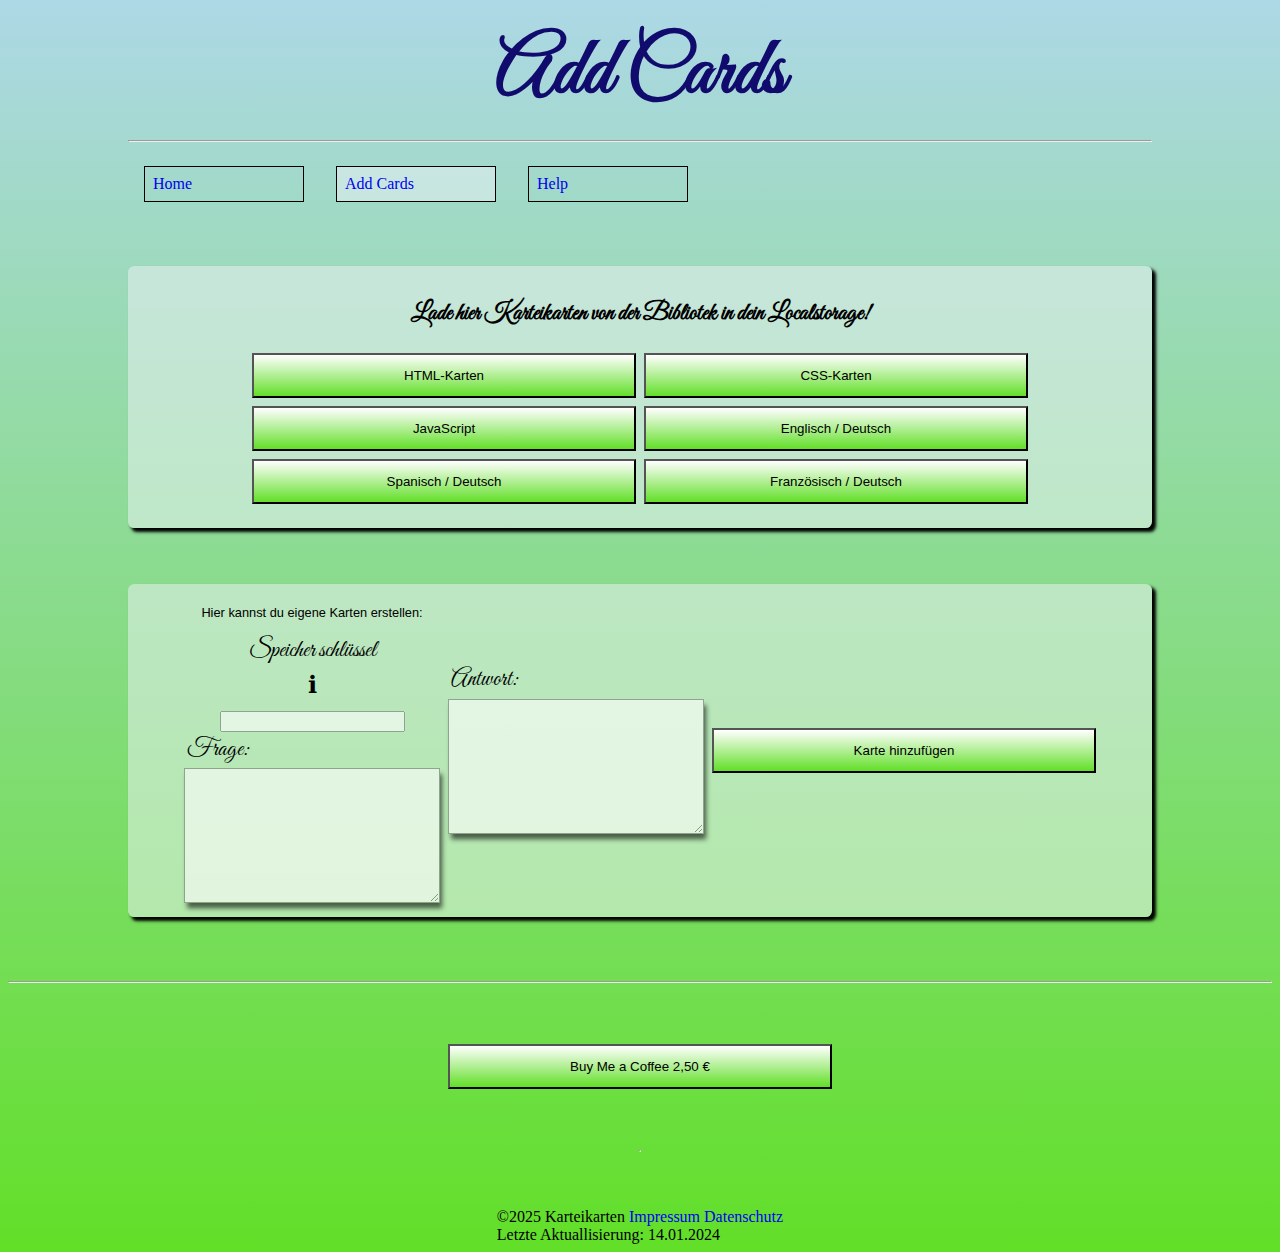
==== commit 757ab2f0: "speichern Funktioniert jetzt richtig!" ====
--- a/addCards.html
+++ b/addCards.html
@@ -8,7 +8,8 @@
     <link rel="stylesheet" href="lib/css/okWindow.css"/>
   </head>
   <body >
-    <h1 class="ueb">Add Cards</h1> 
+    <header>
+      <h1 class="ueb">Add Cards</h1> 
       <hr>
     <aside class="navContent">
       <ul class="navi">
@@ -17,6 +18,8 @@
         <li class="help"><a href="help.html">Help</a></li>
       </ul>
     </aside>
+    </header>
+
     
     <div class="addCard">
       <div class="cardCollection">
@@ -32,16 +35,14 @@
           
 
         </p>
-        <div class="savedCard">
-          <h2>Hier siehst du die gespeicherten Karten:</p>
-        <p class="savedCards"></p>
+
         <p class="cardLoadContent"></p>
         </div>
         
       </div>
       <div class="selfCards">
-        <div>
-          <label for="localKey" class="lsKey">Local Storage Key</label>
+        <div><p class="sans">Hier kannst du eigene Karten erstellen:</p>
+          <label for="localKey" class="lsKey">Speicher schlüssel <div class="inhalt">&#8505;</div><span class="info">Gib das Thema ein, für das du Karteikarten erstellen möchtest. Zum Beispiel: Englisch.</span></label>
           <input type="text" id="localKey"><br>
         <label for="frage" class="lsKeyF">Frage:</label>
         <textarea name="frage" id="frage"></textarea></div>
@@ -56,15 +57,20 @@
 
     </div>
     <div class="cardVerzeichnis">
-      <h2>Verzeichis:</h2>
+    <div class="savedCard">
+      <p class="inhalt">Hier siehst du die gespeicherten Kartensammlungen: &#8505;</p><span class="info">Hier kannst du mit einen Klick auf den jeweiligen Button deine Karten anzeigen lassen.</span>
+      <h4 class="tLeft">Kartenverzeichis:</h4>
+    <p class="savedCards"></p>
+    
+      
       <div id="cardList"></div>
     </div>
+    </div>
+
+  
+  <div class="keyDelete">
     
-
-  <hr>
-  <div class="keyDelete">
-
-      <h2>Hier kannst du die Karten von bestimmten bereichen löschen!</h2>
+      <p>Hier kannst du die Karten von bestimmten bereichen löschen!</p>
       <p class="deleteKey"></p>
     
   </div>
--- a/lib/css/style.css
+++ b/lib/css/style.css
@@ -13,51 +13,47 @@
     
 }
 
-.selfCards, .cardVerzeichnis, .keyDelete, .cardCollection{
+.selfCards, .cardVerzeichnis, .cardCollection, .keyDelete{
     margin: 0 auto;
-    border: #120b6e solid 1px;
+    border-radius: .4rem;
     width: 80vw;
     padding: 0.5rem;
-    background-color: #34c3fc;
+    background-color: #ecf2f585;
     font-family: 'Great Vibes';
     box-shadow: .2rem .2rem .2rem black;
     text-align: center;
     gap: .5rem;
     margin-bottom: 0.5rem
 }
+/* Fixiere den Header am oberen Rand */
+
+
 .cardVerzeichnis, .keyDelete{
 
     font-family: sans-serif;
 }
+
 .cardVerzeichnis{
     background-image: var(--card-img-js);
 }
 
-.lsKeyF, .lsKeyA{
-    display: block;
-    text-align: left;
-    align-items: left;
-}
-
-
-
-
-.htmlCards{
-    background-image: var(--card-img-html);
-}
-.allCards{
-    background-image: var(--card-img-allCards);
-}
-.cssCards{
-    background-image: var(--card-img-css);
-}
-.jsCards{
-    background-image: var(--card-img-js);
-}
-
-.badCards{
-    background-image: var(--card-img-badCards);
-}
+
+.selfCards p, span{
+    font-family: sans-serif;
+    font-size: .8rem;
+}
+
+.noCardsInStorage{
+    text-align: center;
+    margin: 0 auto;
+    background-color: blanchedalmond;
+    background-image: var(--card-img);
+    box-shadow: rgb(124, 123, 123) 0.1rem 0.1rem 0.5rem 0.5rem;
+}
+.noCardsInStorage a{
+    color: #120b6e;
+}
+
 
 
 body{
@@ -108,7 +104,7 @@
     word-wrap: break-word; /* Erlaubt Zeilenumbruch bei langen Wörtern */
 }
 
-.cardsLoad, .level, .cardLoad, .savedCards, .selfCards, .cardVerzeichnis, .keyDelete{
+.cardsLoad, .level, .cardLoad, .savedCards, .selfCards, .cardVerzeichnis{
     display: flex; /* Flexbox aktivieren */
     justify-content: center; /* Horizontale Zentrierung */
     align-items: center; /* Vertikale Zentrierung */
@@ -119,6 +115,12 @@
 }
 .cardsLoad h1{
     width: 80vw;
+}
+.inhalt{
+    padding: 0.3rem;
+}
+.info{
+    color: blue;
 }
 
 
@@ -402,4 +404,11 @@
     border: none; /* Kein Rand */
     padding: 5px; /* Platz um das "X" herum */
     justify-self: end;
+}
+
+.lsKeyF, .lsKeyA, .tLeft, .cardVerzeichnis{
+    display: block;
+    flex-direction: left;
+    text-align: left;
+    align-items: left;
 }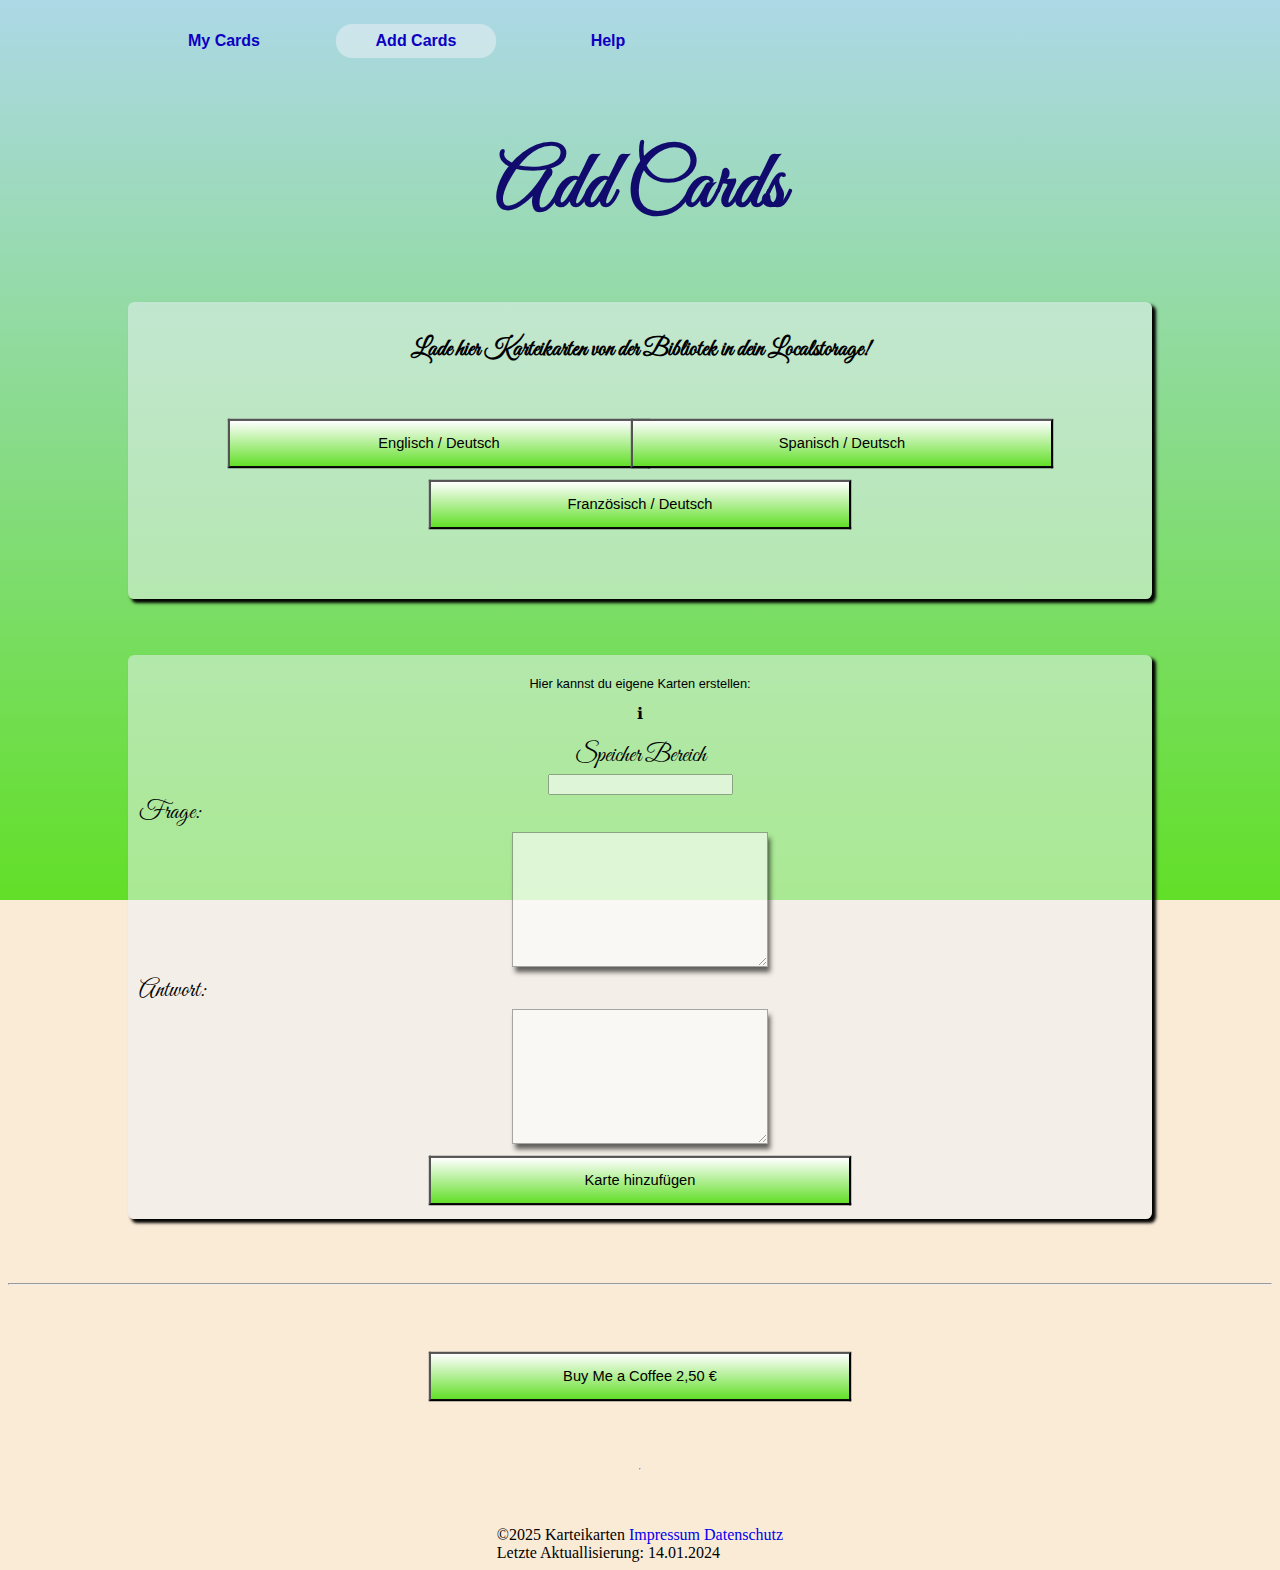
==== commit 905204a3: "** div Container für gerenderte Karten erstellt ** ** layout für responive web verbessert** ** funkt" ====
--- a/addCards.html
+++ b/addCards.html
@@ -6,29 +6,35 @@
     <title>Karteikarten</title>
     <link rel="stylesheet" href="lib/css/style.css"/>
     <link rel="stylesheet" href="lib/css/okWindow.css"/>
+    <link rel="manifest" href="manifest.json">
+
+    <meta name="apple-mobile-web-app-capable" content="yes">
+<meta name="apple-mobile-web-app-status-bar-style" content="default">
+
+
+
   </head>
   <body >
     <header>
-      <h1 class="ueb">Add Cards</h1> 
-      <hr>
-    <aside class="navContent">
+   
+    <nav class="navContent">
       <ul class="navi">
-        <li class="myCards"><a href="index.html">Home</a></li>
+        <li class="myCards"><a href="index.html">My Cards</a></li>
         <li class="addCards"><a href="#">Add Cards</a></li>
         <li class="help"><a href="help.html">Help</a></li>
       </ul>
-    </aside>
+    </nav>
     </header>
-
+    <h1 class="ueb">Add Cards</h1> 
     
     <div class="addCard">
       <div class="cardCollection">
         <h2 class="inhalt">Lade hier Karteikarten von der Bibliotek in dein Localstorage!</h2>
         <p class="cardLoad">
 
-          <button class="htmlCards" onclick="htmlCardsLoad()">HTML-Karten</button>
+<!--           <button class="htmlCards" onclick="htmlCardsLoad()">HTML-Karten</button>
           <button class="cssCards" onclick="cssCardsLoad()">CSS-Karten</button>
-          <button class="JavaScript" onclick="jsCardsLoad()">JavaScript</button>
+          <button class="JavaScript" onclick="jsCardsLoad()">JavaScript</button> -->
           <button class="engGer" onclick="engGerCardsLoad()">Englisch / Deutsch</button>
           <button class="engGer" onclick="spaGerCardsLoad()">Spanisch / Deutsch</button>
           <button class="frGer" onclick="frGerCardsLoad()">Französisch / Deutsch</button>
@@ -41,8 +47,8 @@
         
       </div>
       <div class="selfCards">
-        <div><p class="sans">Hier kannst du eigene Karten erstellen:</p>
-          <label for="localKey" class="lsKey">Speicher schlüssel <div class="inhalt">&#8505;</div><span class="info">Gib das Thema ein, für das du Karteikarten erstellen möchtest. Zum Beispiel: Englisch.</span></label>
+        <div><p class="sans">Hier kannst du eigene Karten erstellen:<div class="inhalt1">&#8505;</div></p>
+          <label for="localKey" class="lsKey">Speicher Bereich </label>
           <input type="text" id="localKey"><br>
         <label for="frage" class="lsKeyF">Frage:</label>
         <textarea name="frage" id="frage"></textarea></div>
@@ -58,7 +64,7 @@
     </div>
     <div class="cardVerzeichnis">
     <div class="savedCard">
-      <p class="inhalt">Hier siehst du die gespeicherten Kartensammlungen: &#8505;</p><span class="info">Hier kannst du mit einen Klick auf den jeweiligen Button deine Karten anzeigen lassen.</span>
+      <p class="inhalt2">Gespeicherten Kartensammlunge: &#8505;</p>
       <h4 class="tLeft">Kartenverzeichis:</h4>
     <p class="savedCards"></p>
     
--- a/lib/css/style.css
+++ b/lib/css/style.css
@@ -10,7 +10,18 @@
 
     --card-img-html:linear-gradient(white, rgb(220, 220, 220)); /* Gainsboro */;
     --card-img-badCards: linear-gradient(white, rgb(255, 182, 193)); /* LightPink */;
-    
+
+    --empty-fach: linear-gradient(white, gray);
+    
+    
+}
+
+.leer{
+    background-image: var(--empty-fach);
+}
+
+a{
+    text-decoration: none;
 }
 
 .selfCards, .cardVerzeichnis, .cardCollection, .keyDelete{
@@ -44,6 +55,10 @@
 }
 
 .noCardsInStorage{
+    width: 80vw;
+    height: 25vh;
+    padding: 2.5rem 1rem 1rem 1rem;
+    color: #8d1a25c9;
     text-align: center;
     margin: 0 auto;
     background-color: blanchedalmond;
@@ -59,6 +74,7 @@
 body{
     background-color: antiquewhite;
     background-image: var(--bg-color);
+    background-attachment: fixed; /* Fixiert das Hintergrundbild */
     display: flex;
     flex-direction: column;
     justify-content: center;
@@ -104,15 +120,7 @@
     word-wrap: break-word; /* Erlaubt Zeilenumbruch bei langen Wörtern */
 }
 
-.cardsLoad, .level, .cardLoad, .savedCards, .selfCards, .cardVerzeichnis{
-    display: flex; /* Flexbox aktivieren */
-    justify-content: center; /* Horizontale Zentrierung */
-    align-items: center; /* Vertikale Zentrierung */
-    text-align: center; /* Zusätzliche Absicherung */
-    flex-wrap: wrap;
-    gap: .5rem;
-
-}
+
 .cardsLoad h1{
     width: 80vw;
 }
@@ -122,8 +130,6 @@
 .info{
     color: blue;
 }
-
-
 .navContent{
     background-color: var(--bg-color);
     width: 80vw;
@@ -132,20 +138,40 @@
 
 }
 
-.navi, a{
-    text-decoration: none;
-    list-style: none;
-}
-
 .navi{
     display: flex;
-    flex-direction: row;
     padding: 0;
     margin: 0;
-    margin: auto;
-    
-    
-}
+    margin: 0 auto; 
+    /* background-color: rgba(95, 178, 255, 0.377);  */
+}
+.help, .myCards, .addCard{
+    display: flex;
+    text-align: center;
+    align-items: center;
+}
+li a{
+    color: #0d00c2;
+    list-style: none;
+    font-family: sans-serif;
+    font-weight: bold;
+    display: block;
+    width: 100%;
+}
+li.addCards:hover, li.help:hover, li.myCards:hover, .navi+li:hover, button {
+    transform: scale(1.1);
+    cursor: pointer;
+    background-color:#ecf2f585;
+}
+
+li.addCards:active, li.help:active, li.myCards:active, .navi+li:active {
+    background-color: #007BFF; /* Beispiel: Blau für Klick */
+    color: white; /* Optional: Textfarbe ändern */
+}
+.navi li{
+    border-radius: 1rem;
+}
+
 
 li{
     width: 10rem;
@@ -155,7 +181,7 @@
     justify-content: space-between; /* Setzt den Text links und das "X"-Element rechts */
    
     padding: .5rem;
-    border: 0.1rem solid black;
+    
     text-align: center;
 }
 
@@ -172,16 +198,17 @@
 }
 
 button {
-    width: 30vw;
+    width: 30vw; 
     height: 5vh;
+    margin: 0.5rem;
     background-image: var(--button-img);
 }
-.deleteKey{
+.deleteKey, .savedCards, .cardCollection{
     display: flex;
     align-items: center;
     justify-content: center;
     flex-wrap: wrap;
-    gap: 0.2rem;
+    gap: 0.5rem;
 }
 .deleteKey button{
     
@@ -200,7 +227,51 @@
     gap: 0.5rem;
 }
 
-@media (max-width:  35rem){
+/* **Layout für Kartenverzeichnis!** */
+/* Standardlayout: Container nebeneinander */
+#cardList {
+    display: flex;
+    flex-direction: row; /* Container nebeneinander */
+    gap: 0.4rem;         /* Abstand zwischen den Containern */
+    flex-wrap: wrap;     /* Umbruch, wenn Platz nicht ausreicht */
+    justify-content: space-around; /* Gleichmäßige Verteilung */
+}
+
+#cardList h3{
+    font-family: 'Great Vibes';
+    font-size: 2rem;
+    margin: 0;
+}
+
+.cardContainerF1, .cardContainerF2, .cardContainerF3 {
+    display: flex;
+    flex-direction: column; /* Inhalte im Container untereinander */
+    width: 30%;             /* Standardbreite der Container */
+    background-color: #8d1a256c;
+    padding: 0.2rem;        /* Innenabstand */
+    align-items: center;    /* Zentrierung der Inhalte */
+    height: auto;           /* Passt sich an den Inhalt an */
+}
+
+.cardContainerF1 {
+    background-color: #8d1a256c;
+}
+
+.cardContainerF2 {
+    background-color: #9756006c;
+}
+
+.cardContainerF3 {
+    background-color: #358d1a6c;
+}
+
+.cardList {
+    text-align: center;
+    align-items: center;
+    border: rgba(255, 255, 255, 0.322) solid 0.3rem;
+}
+
+@media (max-width: 35rem){
     body{
         display: block;
         margin: 0;
@@ -244,17 +315,26 @@
     footer{
         padding: 1rem;
     }
-}
-
-#cardList  li {
-    width: 70vw;
-    font-size: 1rem;
-    margin: 0.01 auto;
-    padding: 0.1rem;
-    display: inline-block;
-    flex-wrap: wrap;
-    border-radius: 0.3rem;
-}
+    #cardList {
+        flex-direction: column; /* Container untereinander */
+        width: 80%;
+        gap: 0;
+    }
+
+    .cardContainerF1, 
+    .cardContainerF2, 
+    .cardContainerF3 {
+        display: flex;
+        justify-content: center;
+        margin: 0.3rem auto;
+        width: 100%;            /* Container nehmen gesamte Breite ein */
+        align-items: center;
+        border-radius: 2rem;
+    }
+    
+}
+
+
 
 
 .lsKey, .lsKeyA, .lsKeyF {
@@ -326,9 +406,6 @@
     border-color: #4c8e38; /* Randfarbe bei aktiviertem Zustand */
 }
 
-
-
-
 /* masseage falls keine Karten geladen sind */
 .message {
     background-color: #f8d7da;
@@ -343,7 +420,7 @@
 /* Optional: Stil für die Animation */
 .message.show {
     display: block;
-    animation: fadeInOut 7s forwards; /* Einfading + Ausblenden nach 3 Sekunden */
+    animation: fadeInOut 5s forwards; /* Einfading + Ausblenden nach 3 Sekunden */
 }
 
 @keyframes fadeInOut {
@@ -362,8 +439,6 @@
 hr{
     width: 100%;
 }
-
-
 
 .closeButton {
     cursor: pointer;
@@ -380,7 +455,6 @@
     color: darkred;
 }
 
-
 .coffee{
     display: flex;
     margin: 0.3rem;
@@ -399,7 +473,7 @@
     cursor: pointer; /* Mauszeiger ändert sich, wenn man mit der Maus über das "X" fährt */
     font-weight: bold;
     color: red; /* Du kannst die Farbe anpassen */
-    font-size: 18px; /* Du kannst die Größe anpassen */
+    font-size: 1rem; /* Du kannst die Größe anpassen */
     background: none; /* Keine Hintergrundfarbe */
     border: none; /* Kein Rand */
     padding: 5px; /* Platz um das "X" herum */
@@ -411,4 +485,15 @@
     flex-direction: left;
     text-align: left;
     align-items: left;
-}+}
+
+.cardsLoad button, .level button{
+    margin: 0.5rem;
+    
+}
+.cardsLoad, .level{
+    display: flex;
+    justify-content: center;
+    align-items: center;
+    flex-wrap: wrap;    
+}
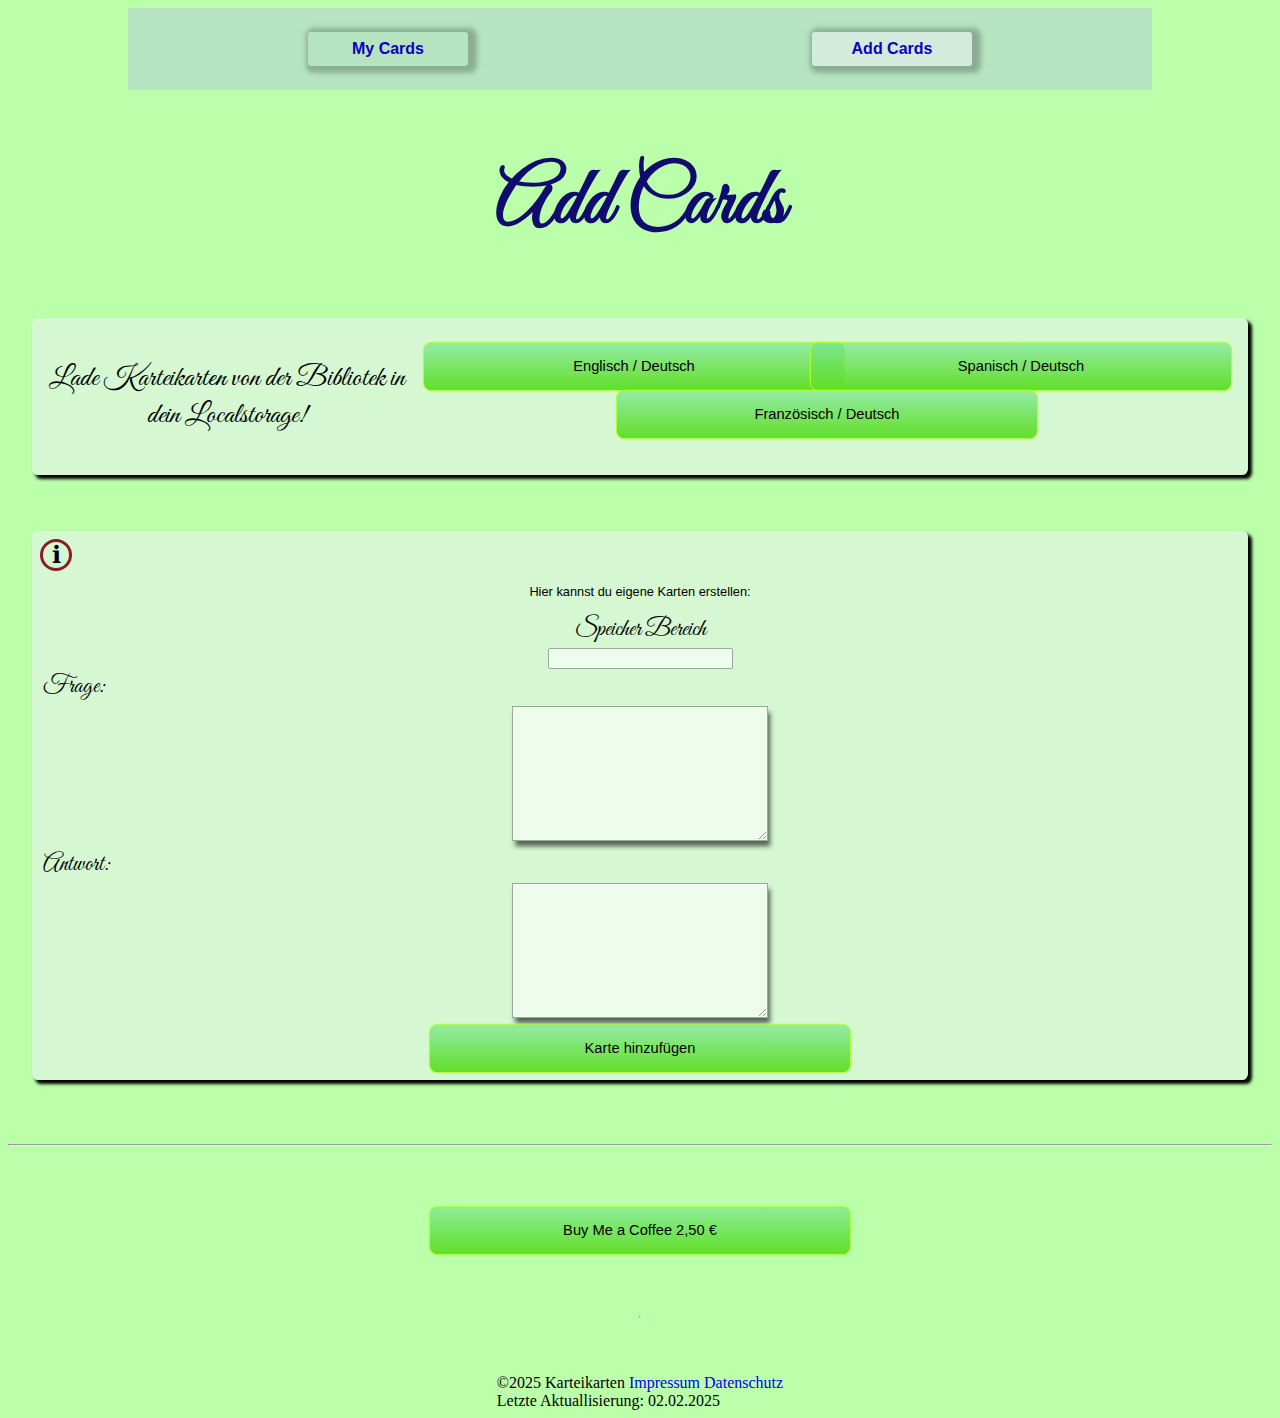
==== commit 6f976211: "** favicon hinzugefügt ** ** Bilder richtig skaliert ** ** language wird jetzt wieder auf undefined " ====
--- a/addCards.html
+++ b/addCards.html
@@ -7,7 +7,7 @@
     <link rel="stylesheet" href="lib/css/style.css"/>
     <link rel="stylesheet" href="lib/css/okWindow.css"/>
     <link rel="manifest" href="manifest.json">
-
+    <link rel="icon" href="/images/icons/icon-72x72.png" type="image/x-icon">
     <meta name="apple-mobile-web-app-capable" content="yes">
 <meta name="apple-mobile-web-app-status-bar-style" content="default">
 
@@ -21,22 +21,22 @@
       <ul class="navi">
         <li class="myCards"><a href="index.html">My Cards</a></li>
         <li class="addCards"><a href="#">Add Cards</a></li>
-        <li class="help"><a href="help.html">Help</a></li>
+        <!-- <li class="help"><a href="help.html">Help</a></li> -->
       </ul>
     </nav>
     </header>
     <h1 class="ueb">Add Cards</h1> 
     
-    <div class="addCard">
+    
       <div class="cardCollection">
-        <h2 class="inhalt">Lade hier Karteikarten von der Bibliotek in dein Localstorage!</h2>
+        <p class="inhalt">Lade Karteikarten von der Bibliotek in dein Localstorage!</p>
         <p class="cardLoad">
 
 <!--           <button class="htmlCards" onclick="htmlCardsLoad()">HTML-Karten</button>
           <button class="cssCards" onclick="cssCardsLoad()">CSS-Karten</button>
           <button class="JavaScript" onclick="jsCardsLoad()">JavaScript</button> -->
           <button class="engGer" onclick="engGerCardsLoad()">Englisch / Deutsch</button>
-          <button class="engGer" onclick="spaGerCardsLoad()">Spanisch / Deutsch</button>
+          <button class="spaGer" onclick="spaGerCardsLoad()">Spanisch / Deutsch</button>
           <button class="frGer" onclick="frGerCardsLoad()">Französisch / Deutsch</button>
           
 
@@ -47,7 +47,7 @@
         
       </div>
       <div class="selfCards">
-        <div><p class="sans">Hier kannst du eigene Karten erstellen:<div class="inhalt1">&#8505;</div></p>
+        <div><span class="inhalt1">&#8505;</span><p class="sans">Hier kannst du eigene Karten erstellen:</p>
           <label for="localKey" class="lsKey">Speicher Bereich </label>
           <input type="text" id="localKey"><br>
         <label for="frage" class="lsKeyF">Frage:</label>
@@ -64,7 +64,8 @@
     </div>
     <div class="cardVerzeichnis">
     <div class="savedCard">
-      <p class="inhalt2">Gespeicherten Kartensammlunge: &#8505;</p>
+      <span class="inhalt2"> &#8505;</span>
+      <p >Gespeicherten Kartensammlungen: </p>
       <h4 class="tLeft">Kartenverzeichis:</h4>
     <p class="savedCards"></p>
     
--- a/lib/css/style.css
+++ b/lib/css/style.css
@@ -1,7 +1,7 @@
 *{
     box-sizing: border-box; 
-    --bg-color: linear-gradient(to top, rgb(98, 223, 40), rgb(173, 216, 230)); /* Frisches Grün + LightBlue */ /* LightBlue + Gainsboro */;
-    --button-img: linear-gradient(white, rgb(98, 223, 40));
+    --bg-color: #bcffab; /* Frisches Grün + LightBlue */ /* LightBlue + Gainsboro */;
+    --button-img: linear-gradient(rgba(178, 221, 245, 0.842), rgb(129, 218, 245));
     --card-img: linear-gradient(white, rgb(245, 235, 220));
 
     --card-img-css: linear-gradient(white, rgb(173, 216, 230)); /* LightBlue */;
@@ -9,7 +9,7 @@
     --card-img-allCards: linear-gradient(to right, #ff7e5f, #feb47b); /* Orange und Pink */
 
     --card-img-html:linear-gradient(white, rgb(220, 220, 220)); /* Gainsboro */;
-    --card-img-badCards: linear-gradient(white, rgb(255, 182, 193)); /* LightPink */;
+    --card-img-badCards: linear-gradient(rgb(252, 161, 161), rgb(255, 182, 193)); /* LightPink */;
 
     --empty-fach: linear-gradient(white, gray);
     
@@ -19,6 +19,8 @@
 .leer{
     background-image: var(--empty-fach);
 }
+
+
 
 a{
     text-decoration: none;
@@ -27,7 +29,7 @@
 .selfCards, .cardVerzeichnis, .cardCollection, .keyDelete{
     margin: 0 auto;
     border-radius: .4rem;
-    width: 80vw;
+    width: 95vw;
     padding: 0.5rem;
     background-color: #ecf2f585;
     font-family: 'Great Vibes';
@@ -45,7 +47,8 @@
 }
 
 .cardVerzeichnis{
-    background-image: var(--card-img-js);
+    background-color: rgba(255, 239, 186, 0.945);
+    background-attachment: fixed; /* Fixiert das Hintergrundbild */
 }
 
 
@@ -73,7 +76,7 @@
 
 body{
     background-color: antiquewhite;
-    background-image: var(--bg-color);
+    background-color: var(--bg-color);
     background-attachment: fixed; /* Fixiert das Hintergrundbild */
     display: flex;
     flex-direction: column;
@@ -125,6 +128,7 @@
     width: 80vw;
 }
 .inhalt{
+    font-size: 1.8rem;
     padding: 0.3rem;
 }
 .info{
@@ -138,19 +142,35 @@
 
 }
 
+.inhalt1, .inhalt2 {
+    font-size: 1.5rem;
+    border: #8d1a26 solid 0.2rem;
+    border-radius: 50%; /* Macht den Rand rund */
+    width: 2rem; /* Gleiche Breite */
+    height: 2rem; /* Gleiche Höhe */
+    display: flex; /* Optionale Zentrierung des Inhalts */
+    justify-content: center; /* Zentrierung horizontal */
+    align-items: center; /* Zentrierung vertikal */
+}
+
+
 .navi{
-    display: flex;
-    padding: 0;
-    margin: 0;
+    background-color: #a6a0f749;
+    display: flex;
+    justify-content: space-around; /* Verteilt die Items gleichmäßig */
+    width: 100%;
+    padding: 0.5rem;
     margin: 0 auto; 
     /* background-color: rgba(95, 178, 255, 0.377);  */
 }
-.help, .myCards, .addCard{
-    display: flex;
+.help .myCards .addCard{
+    flex: 1; /* Items teilen sich gleichmäßig den Platz auf */
     text-align: center;
     align-items: center;
+    
 }
 li a{
+    
     color: #0d00c2;
     list-style: none;
     font-family: sans-serif;
@@ -163,13 +183,25 @@
     cursor: pointer;
     background-color:#ecf2f585;
 }
-
+@keyframes fadeInOut {
+    0% {
+        opacity: 0;
+    }
+    50% {
+        opacity: 1;
+    }
+    100% {
+        opacity: 0;
+    }
+}
 li.addCards:active, li.help:active, li.myCards:active, .navi+li:active {
     background-color: #007BFF; /* Beispiel: Blau für Klick */
-    color: white; /* Optional: Textfarbe ändern */
+    color: rgba(255, 255, 255, 0.521); /* Optional: Textfarbe ändern */
+    
 }
 .navi li{
-    border-radius: 1rem;
+    border-radius: .2rem;
+    box-shadow: rgba(0, 0, 0, 0.24) .2rem .1rem .3rem .3rem;
 }
 
 
@@ -200,25 +232,26 @@
 button {
     width: 30vw; 
     height: 5vh;
-    margin: 0.5rem;
-    background-image: var(--button-img);
-}
-.deleteKey, .savedCards, .cardCollection{
+    margin: 0.1rem auto;
+    background: linear-gradient(to top, rgb(98, 223, 40), rgba(116, 228, 144, 0.664));
+    transition: all 0.3s ease;
+    border: 1px solid greenyellow;
+    border-radius: .5rem;
+    
+}
+.deleteKey, .savedCards{
     display: flex;
     align-items: center;
     justify-content: center;
     flex-wrap: wrap;
     gap: 0.5rem;
 }
-.deleteKey button{
-    
-    color: red;
-}
+
 
 #spanBadCard{
     background-image: var(--card-img-badCards);
     width: 10rem;
-    border: .1rem, solid black;
+    
     
     text-align: center;
     display: flex;
@@ -251,7 +284,9 @@
     padding: 0.2rem;        /* Innenabstand */
     align-items: center;    /* Zentrierung der Inhalte */
     height: auto;           /* Passt sich an den Inhalt an */
-}
+    border-radius: 2rem;
+}
+
 
 .cardContainerF1 {
     background-color: #8d1a256c;
@@ -264,12 +299,38 @@
 .cardContainerF3 {
     background-color: #358d1a6c;
 }
-
+.cardCollection{
+    display: flex;
+    flex: wrap;
+}
 .cardList {
+    border-radius: 2rem;
+    width: 100%;
     text-align: center;
     align-items: center;
     border: rgba(255, 255, 255, 0.322) solid 0.3rem;
-}
+    display: flex;
+    justify-content: space-between; /* Elemente auf beiden Seiten verteilen */
+    padding: 0.5rem; /* Optional: etwas Platz innerhalb der Zeile */
+}
+.cardList li{
+    flex: 1;
+}
+
+.cButton {
+    
+        cursor: pointer; /* Mauszeiger ändert sich, wenn man mit der Maus über das "X" fährt */
+        font-weight: bold;
+        color: red; /* Du kannst die Farbe anpassen */
+        font-size: 1rem; /* Du kannst die Größe anpassen */
+        background: none; /* Keine Hintergrundfarbe */
+        border: none; /* Kein Rand */
+        padding: 5px; /* Platz um das "X" herum */
+        
+    
+    margin-left: auto; /* Schiebt den Button nach rechts */
+}
+
 
 @media (max-width: 35rem){
     body{
@@ -277,6 +338,14 @@
         margin: 0;
         padding: 0;
         
+    }
+
+    .navi{
+        display: block; /* Flexbox aktivieren */
+    }
+    .navi li {
+        width: 90%;
+        align-items: center;
     }
     main{
         padding: 1rem;
@@ -329,7 +398,7 @@
         margin: 0.3rem auto;
         width: 100%;            /* Container nehmen gesamte Breite ein */
         align-items: center;
-        border-radius: 2rem;
+        
     }
     
 }
@@ -343,7 +412,7 @@
     font-size: 1.5rem;
 }
 .keyDelete{
-    background-image: var(--card-img-badCards);
+    background-color: rgb(255, 182, 193);
 }
 
 .front{
@@ -355,13 +424,7 @@
     
 }
 
-.back{
-    font-size: 2rem;
-    transition: all 2s linear 0.1s ;
-    overflow: hidden;
-    transition: transform 0.3s ease, box-shadow 0.3s ease; /* Animation */
-    
-}
+
 
 
 .card:hover{
@@ -423,17 +486,7 @@
     animation: fadeInOut 5s forwards; /* Einfading + Ausblenden nach 3 Sekunden */
 }
 
-@keyframes fadeInOut {
-    0% {
-        opacity: 0;
-    }
-    50% {
-        opacity: 1;
-    }
-    100% {
-        opacity: 0;
-    }
-}
+
 
 
 hr{
@@ -469,16 +522,7 @@
     padding-right: 30px; /* Gibt Platz für das "X"-Element auf der rechten Seite */
 }
 
-.cButton {
-    cursor: pointer; /* Mauszeiger ändert sich, wenn man mit der Maus über das "X" fährt */
-    font-weight: bold;
-    color: red; /* Du kannst die Farbe anpassen */
-    font-size: 1rem; /* Du kannst die Größe anpassen */
-    background: none; /* Keine Hintergrundfarbe */
-    border: none; /* Kein Rand */
-    padding: 5px; /* Platz um das "X" herum */
-    justify-self: end;
-}
+
 
 .lsKeyF, .lsKeyA, .tLeft, .cardVerzeichnis{
     display: block;
@@ -488,7 +532,7 @@
 }
 
 .cardsLoad button, .level button{
-    margin: 0.5rem;
+    margin: 1rem;
     
 }
 .cardsLoad, .level{
--- a/lib/css/okWindow.css
+++ b/lib/css/okWindow.css
@@ -1,11 +1,12 @@
 /* Modal-Hintergrund */
-.modal {
+.modal, .modalSave, .modalVerzeichnis {
+    font-family: sans-serif;
     position: fixed;
     top: 0;
     left: 0;
     width: 100%;
     height: 100%;
-    background-color: rgba(0, 0, 0, 0.5);
+    background-color: rgba(0, 0, 0, 0.199);
     display: flex;
     justify-content: center;
     align-items: center;
@@ -14,11 +15,26 @@
 
 /* Modal-Inhalt */
 .modal-content {
-    background: rgba(184, 20, 20, 0.781);
+    font-family: sans-serif;
+    font-size: 1.2rem;
+    background: rgb(209, 43, 43);
+    width: 98%;
+    padding: 1rem;
+    border-radius: 0.7rem;
+    text-align: center;
+    box-shadow: 0 4px 8px rgba(0, 0, 0, 0.2);
+    margin: 1rem;
+}
+
+/* Modal-Inhalt */
+.modal-info-content {
+    background-color: rgb(45, 216, 45);
     padding: 20px;
     border-radius: 10px;
     text-align: center;
     box-shadow: 0 4px 8px rgba(0, 0, 0, 0.2);
+    margin-left: 1rem;
+    margin-right: 1rem;
 }
 
 /* Buttons im Modal */
@@ -28,18 +44,22 @@
     border: none;
     border-radius: 5px;
     cursor: pointer;
-    font-size: 16px;
+    font-size: 1rem;
+    margin: 0.5rem;
 }
 
 /* "Ja"-Button */
 #confirmYes {
     background-image: var(--card-img-badCards);
-    
     color: rgb(253, 3, 3);
 }
 
 /* "Nein"-Button */
 #confirmNo {
-    
+
     color: rgb(255, 255, 255);
 }
+
+#confirmDanke {
+    background-image: var(--button-img);
+}